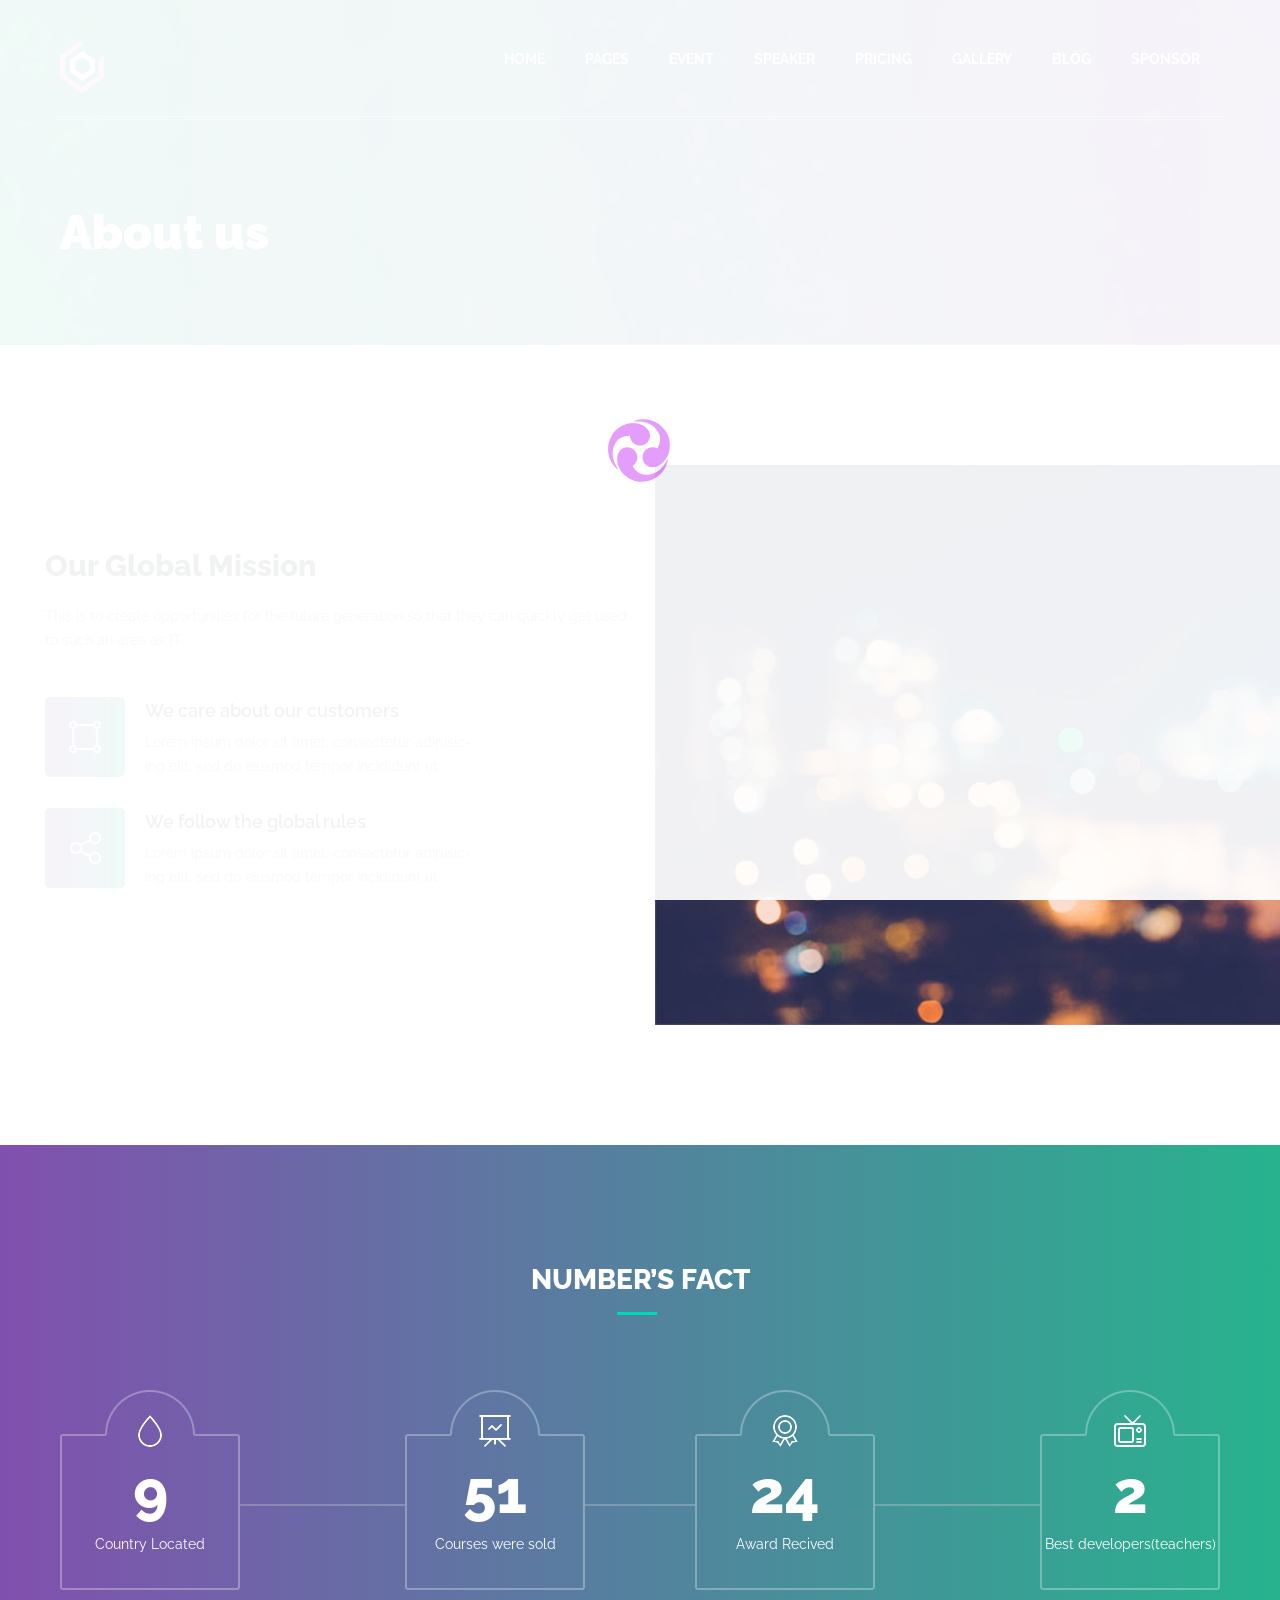
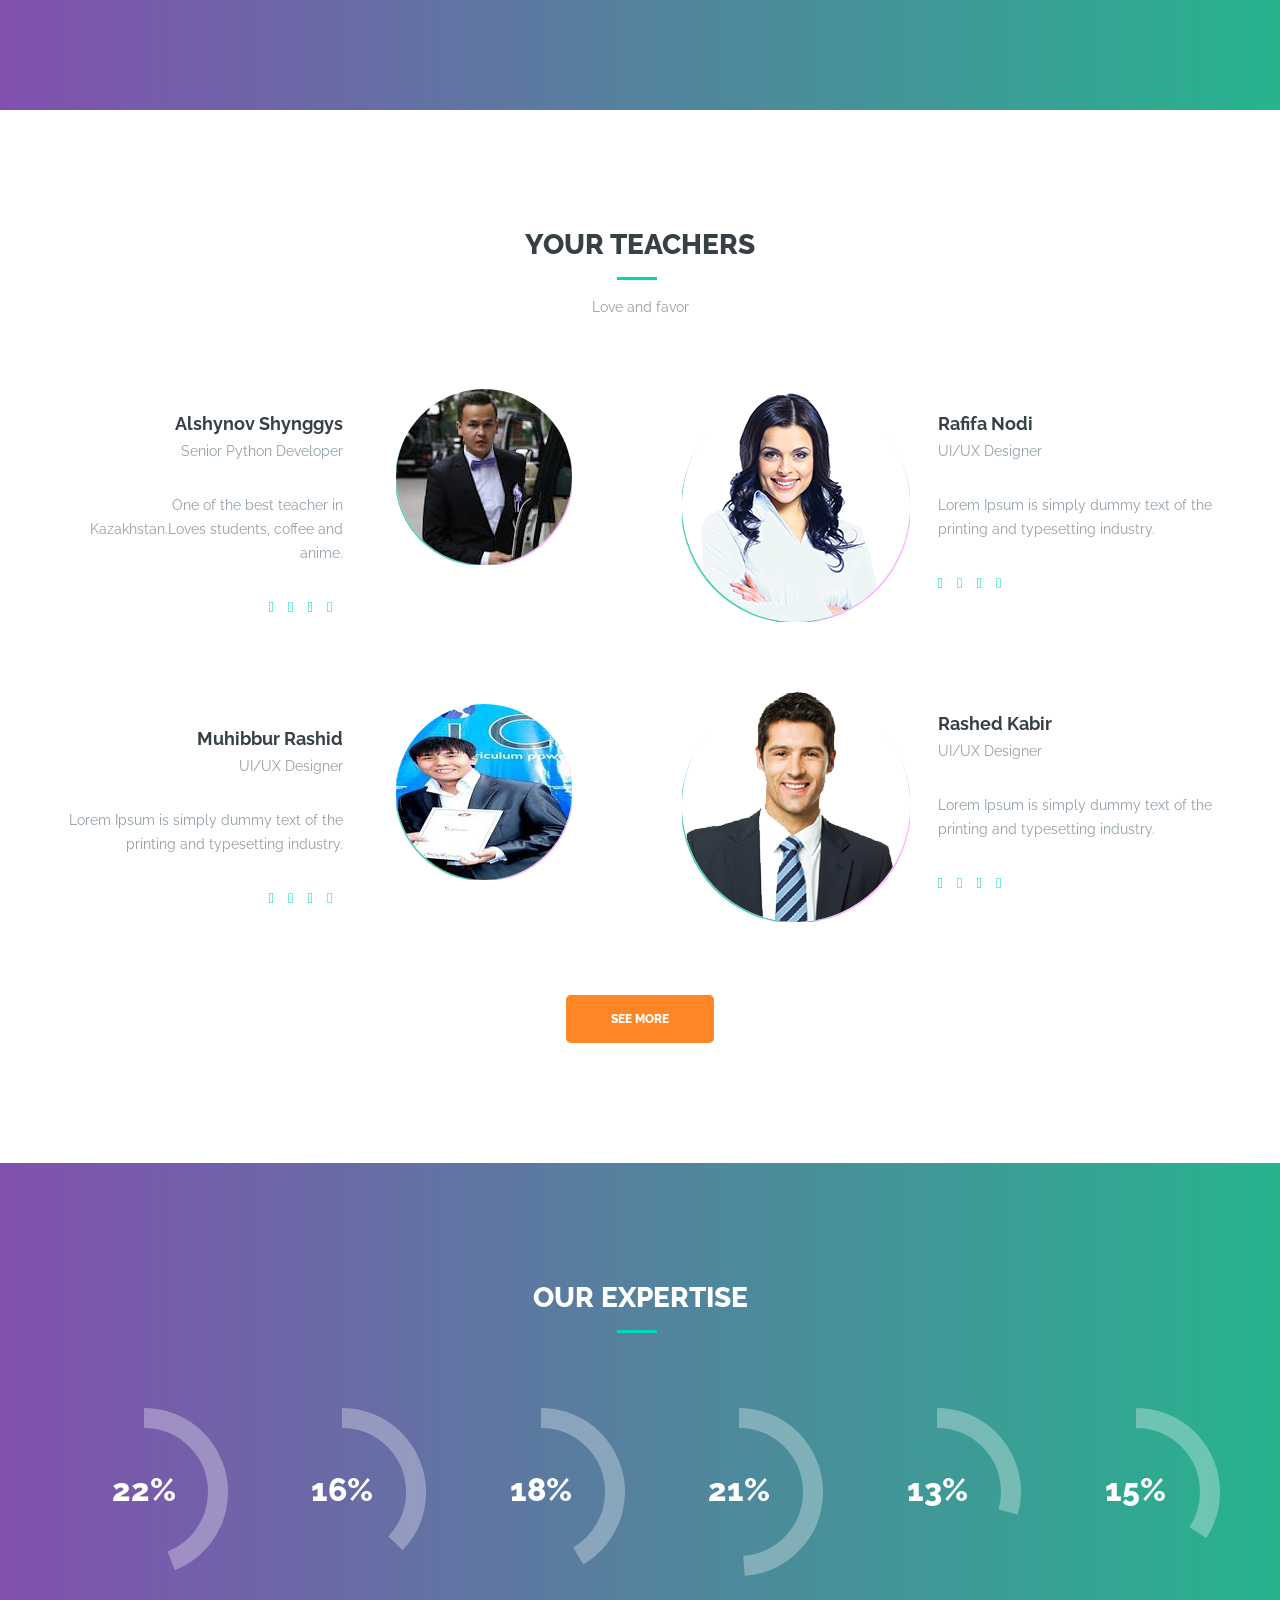
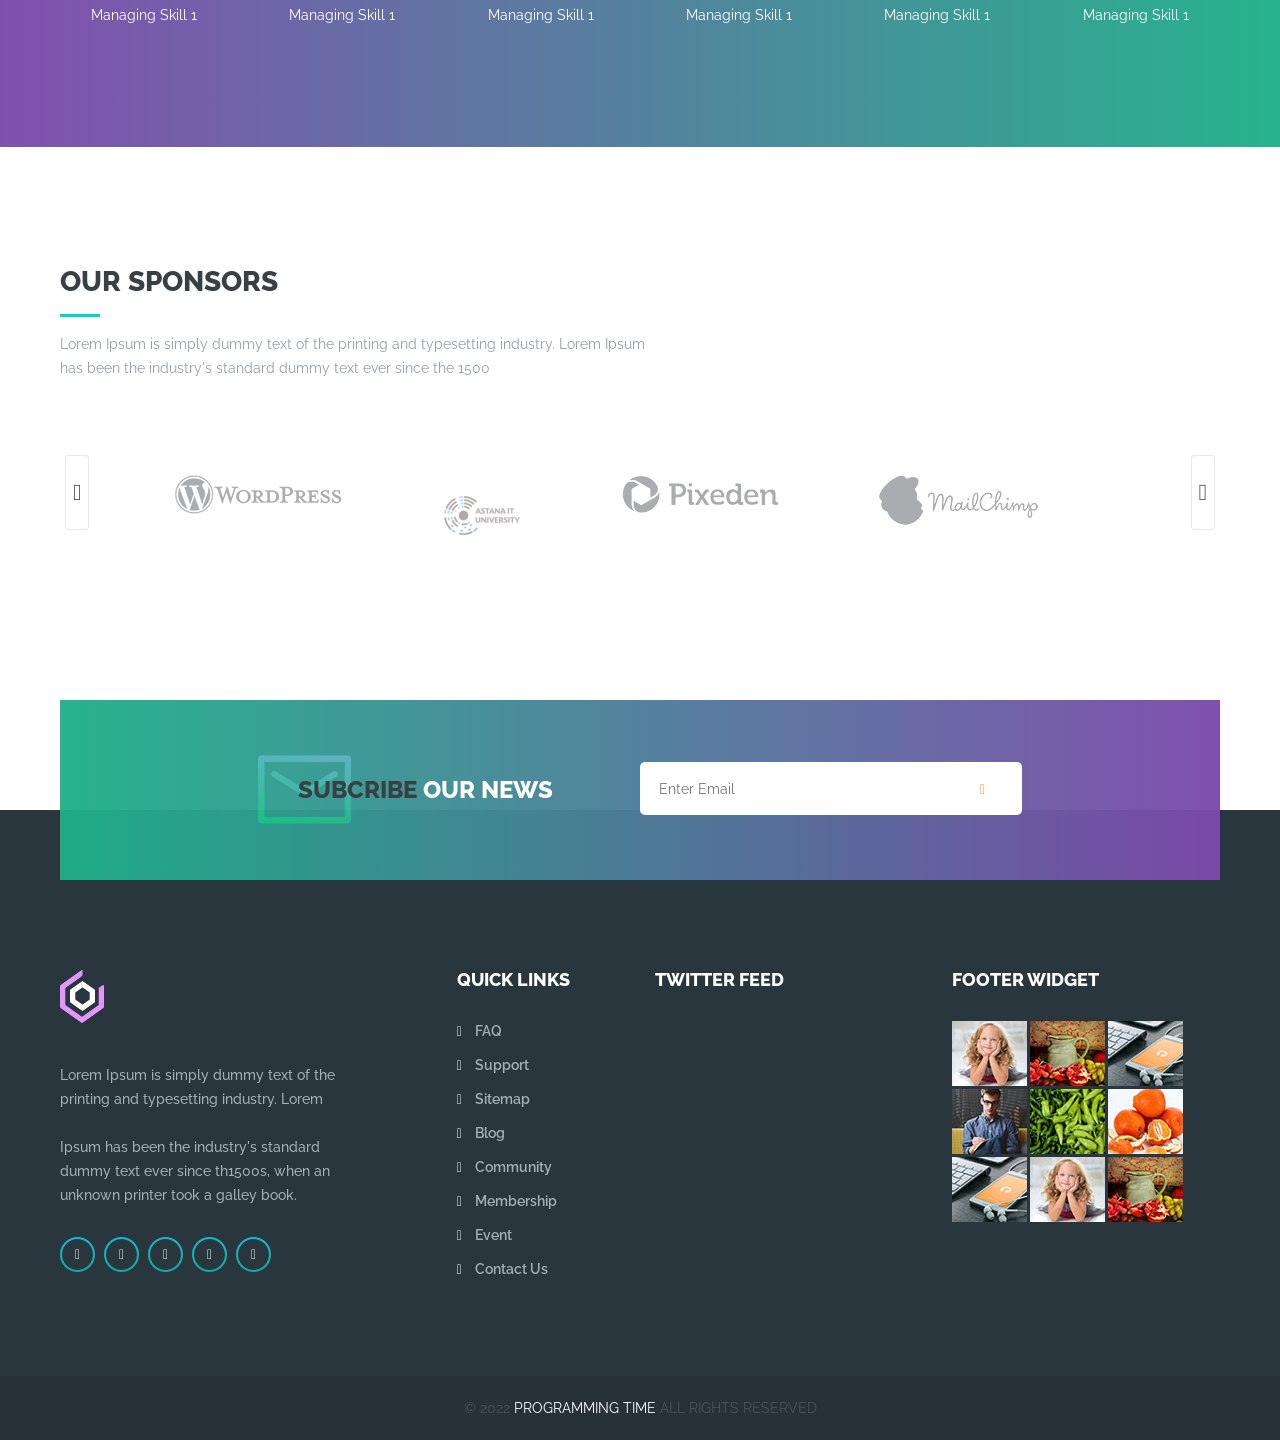
==== Final/event_time/about-us.html @ df5fb94e "First try" ====
<!DOCTYPE html>
<html lang="en">
<head>
	<meta charset="UTF-8">
	<title>Eduprog.kz</title>
	
	<!-- Responsive Meta Tag -->
	<meta name="viewport" content="width=device-width, initial-scale=1">

	<!-- main stylesheet -->
	<link rel="stylesheet" href="css/style.css">
	<!-- responsive stylesheet -->
	<link rel="stylesheet" href="css/responsive.css">

</head>
<body>
	
	<!-- .preloader -->
	<div class="preloader"></div>
	<!-- /.preloader -->

	<!-- #header -->
	<header id="header">
		<div class="container">
			<div class="row">
				<!-- .logo -->
				<div class="col-lg-3 col-md-3 col-sm-6 col-xs-6 logo">
					<a href="index.html"><img src="img/resources/logo.png" alt="Logo Image"></a>
				</div>
				<!-- /.logo -->

				<!-- .mainmenu-container -->
				<nav class="col-lg-9 col-md-9 col-sm-6 col-xs-6 mainmenu-container">
					<button class="nav-toggler">Navigation <i class="fa fa-bars"></i></button>		
					<ul class="mainmenu clearfix">
						<li class="nav-closer"><i class="fa fa-close"></i></li>
						<li class="dropdown">
							<a href="index.html#banner">HOME</a>
							<ul class="submenu">
							</ul>
						</li>
						<li class="deadlink current">
							<a href="#">Pages</a>
							<ul class="submenu">
								<li><a href="about-us.html">About Us</a></li>
								<li class="dropdown">
									<a href="services.html">Services</a>
									<ul class="submenu">
										<li class="deadlink"><a href="#">Third Level Menu</a></li>
									</ul>
								</li>
							</ul>
						</li>
						<li><a href="index.html#upcoming-event">EVENT</a></li>			
						<li><a href="index.html#event-speakers">SPEAKER</a></li>
						<li><a href="index.html#pricing-table">Pricing</a></li>
						<li><a href="index.html#gallery">GALLERY</a></li>
						<li class="dropdown">
							<a href="index.html#blog">BLOG</a>
							<ul class="submenu">
								<li><a href="blog.html">Blog Archive</a></li>
								<li><a href="blog-single.html">Blog Single</a></li>
							</ul>
						</li>
						<li><a href="index.html#event-sponsor">SPONSOR</a></li>
					</ul>
				</nav>
				<!-- /.mainmenu-container -->
			</div>
		</div>
	</header>
	<!-- /#header -->


	<!-- #page-title -->
	<section id="page-title" class="gradient-overlay">
		<div class="container">
			<div class="row">
				<div class="col-lg-12">
					<h1>About us</h1>
				</div>
			</div>
		</div>
	</section>
	<!-- /#page-title -->

	<!-- #about-us -->
	<section id="about-us">
		<div class="container">
			<div class="row">
				<!-- .about-text -->
				<div class="col-lg-6  col-md-6 col-sm-8 col-lg-offset-0 col-md-offset-0 col-sm-offset-2 about-text">
					<h2>Our Global Mission</h2>
					<p>This is to create opportunities for the future generation so that they can quickly get used to such an area as IT </p>
					<ul>
						<li class="clearfix">
							<div class="box gradient-overlay">
								<img src="img/about-us/icon-1.png" alt="">
							</div>
							<div class="content">
								<h3>We care about our customers</h3>
								<p>Lorem ipsum dolor sit amet, consectetur adipisic- <br>ing elit, sed do eiusmod tempor incididunt ut </p>
							</div>
						</li>
						<li class="clearfix">
							<div class="box gradient-overlay">
								<img src="img/about-us/icon-2.png" alt="">
							</div>
							<div class="content">
								<h3>We follow the global rules</h3>
								<p>Lorem ipsum dolor sit amet, consectetur adipisic- <br>ing elit, sed do eiusmod tempor incididunt ut </p>
							</div>
						</li>
					</ul>
				</div>
				<!-- /.about-text -->

				<!-- .banner -->
				<div class="col-lg-6 col-md-6 col-sm-12  banner wow slideInRight">
					<img src="img/about-us/about-banner.jpg" alt="">
				</div>
				<!-- /.banner -->
			</div>
		</div>
	</section>
	<!-- /#about-us -->

	<!-- #number-facts -->
	<section id="number-facts" class="gradient-overlay">
		<div class="container">
			<div class="row">
				<div class="col-lg-12">
					<div class="section-title text-center">
						<h1>Number’s Fact</h1>
					</div>
				</div>
			</div>
			<div class="row counter-row">
				<div class="col-lg-3 col-md-3 col-sm-3 col-xs-6 left">
					<!-- .single-counter -->
					<div class="single-counter text-center ">
						<img src="img/number-facts/icon-1.png" alt=""> <br>
						<b class="timer">26</b> <br>
						<span>Country Located</span>
					</div>
					<!-- /.single-counter -->
				</div>
				<div class="col-lg-3 col-md-3 col-sm-3 col-xs-6 center">
					<!-- .single-counter -->
					<div class="single-counter text-center ">
						<img src="img/number-facts/icon-2.png" alt=""> <br>
						<b class="timer">169</b> <br>
						<span>Courses were sold</span>
					</div>
					<!-- /.single-counter -->
				</div>
				<div class="col-lg-3 col-md-3 col-sm-3 col-xs-6 center">
					<!-- .single-counter -->
					<div class="single-counter text-center ">
						<img src="img/number-facts/icon-3.png" alt=""> <br>
						<b class="timer">79</b> <br>
						<span>Award Recived</span>
					</div>
					<!-- /.single-counter -->
				</div>
				<div class="col-lg-3 col-md-3 col-sm-3 col-xs-6 right">
					<!-- .single-counter -->
					<div class="single-counter text-center ">
						<img src="img/number-facts/icon-4.png" alt=""> <br>
						<b class="timer">4</b> <br>
						<span>Best developers(teachers)</span>
					</div>
					<!-- /.single-counter -->
				</div>
			</div>
		</div>
	</section>
	<!-- /#number-facts -->


	<!-- #event-speakers -->
	<section id="event-speakers">
		<div class="container">
			<div class="row">
				<div class="col-lg-12">
					<div class="section-title text-center">
						<h1>YOUR TEACHERS</h1>
						<p> Love and favor </p>
					</div>
				</div>
			</div>
			<div class="row">
				<div class="col-lg-6 col-md-8 col-sm-8 col-lg-offset-0 col-md-offset-1 col-sm-offset-1">
					<!-- .single-speakers -->
					<div class="single-speakers row">
						<div class="info text-right col-lg-6 col-md-7 col-sm-7">
							<h3>Alshynov Shynggys</h3>
							<span class="position">Senior Python Developer</span>
							<p>One of the best teacher in Kazakhstan.Loves students, coffee and anime. </p>
							<ul class="social">
								<li><a href="#"><i class="fa fa-facebook"></i></a></li>
								<li><a href="#"><i class="fa fa-twitter"></i></a></li>
								<li><a href="#"><i class="fa fa-pinterest"></i></a></li>
								<li><a href="#"><i class="fa fa-linkedin"></i></a></li>
							</ul>
						</div>
						<div class="img-holder text-center col-lg-6 col-md-5 col-sm-5">
							<div class="img-container"><img src="img/speakers/1.png" alt=""></div>
						</div>
					</div>
					<!-- /.single-speakers -->

					<!-- .single-speakers -->
					<div class="single-speakers row">
						<div class="info text-right col-lg-6 col-md-7 col-sm-7">
							<h3>Muhibbur Rashid</h3>
							<span class="position">UI/UX Designer</span>
							<p>Lorem Ipsum is simply dummy text of the printing and typesetting industry.</p>
							<ul class="social">
								<li><a href="#"><i class="fa fa-facebook"></i></a></li>
								<li><a href="#"><i class="fa fa-twitter"></i></a></li>
								<li><a href="#"><i class="fa fa-pinterest"></i></a></li>
								<li><a href="#"><i class="fa fa-linkedin"></i></a></li>
							</ul>
						</div>
						<div class="img-holder text-center col-lg-6 col-md-5 col-sm-5">
							<div class="img-container"><img src="img/speakers/2.png" alt=""></div>
						</div>
					</div>
				</div>
				<div class="col-lg-6 col-md-8 col-sm-10 col-lg-offset-0 col-md-offset-1 col-sm-offset-1">
					<!-- .single-speakers -->
					<div class="single-speakers row">
						<div class="img-holder text-center col-lg-6 col-md-5 col-sm-5">
							<div class="img-container" data-wow-delay=".6s"><img src="img/speakers/3.png" alt=""></div>
						</div>
						<div class="info text-left col-lg-6 col-md-7 col-sm-7">
							<h3>Rafifa Nodi</h3>
							<span class="position">UI/UX Designer</span>
							<p>Lorem Ipsum is simply dummy text of the printing and typesetting industry.</p>
							<ul class="social">
								<li><a href="#"><i class="fa fa-facebook"></i></a></li>
								<li><a href="#"><i class="fa fa-twitter"></i></a></li>
								<li><a href="#"><i class="fa fa-pinterest"></i></a></li>
								<li><a href="#"><i class="fa fa-linkedin"></i></a></li>
							</ul>
						</div>
					</div>
					<!-- /.single-speakers -->

					<!-- .single-speakers -->
					<div class="single-speakers row">
						<div class="img-holder text-center col-lg-6 col-md-5 col-sm-5">
							<div class="img-container"><img src="img/speakers/4.png" alt=""></div>
						</div>
						<div class="info text-left col-lg-6 col-md-7 col-sm-7">
							<h3>Rashed Kabir</h3>
							<span class="position">UI/UX Designer</span>
							<p>Lorem Ipsum is simply dummy text of the printing and typesetting industry.</p>
							<ul class="social">
								<li><a href="#"><i class="fa fa-facebook"></i></a></li>
								<li><a href="#"><i class="fa fa-twitter"></i></a></li>
								<li><a href="#"><i class="fa fa-pinterest"></i></a></li>
								<li><a href="#"><i class="fa fa-linkedin"></i></a></li>
							</ul>
						</div>
					</div>
					<!-- /.single-speakers -->
				</div>
			</div>
			<div class="row text-center">
				<a href="#" class="show-more hvr-bounce-to-right">SEE MORE</a>
			</div>
		</div>
	</section>
	<!-- /#event-speakers -->

	<!-- #our-expertize -->
	<section id="our-expertize" class="gradient-overlay">
		<div class="container">
			<div class="row">
				<div class="col-lg-12">
					<div class="section-title text-center">
						<h1>Our Expertise</h1>
					</div>
				</div>
			</div>
			<div class="row expertize-row">
				<!-- .single-expertize -->
				<div class="single-expertize">
					<div class="icon" data-fg-color="rgba(255,255,255,.3)" data-value=".9">
						<b><span>.9</span>%</b>
					</div>
					<span>managing skill 1</span>
				</div>
				<!-- /.single-expertize -->

				<!-- .single-expertize -->
				<div class="single-expertize">
					<div class="icon" data-fg-color="rgba(255,255,255,.3)" data-value=".76">
						<b><span>.76</span>%</b>
					</div>
					<span>managing skill 1</span>
				</div>
				<!-- /.single-expertize -->

				<!-- .single-expertize -->
				<div class="single-expertize">
					<div class="icon" data-fg-color="rgba(255,255,255,.3)" data-value=".85">
						<b><span>.85</span>%</b>
					</div>
					<span>managing skill 1</span>
				</div>
				<!-- /.single-expertize -->

				<!-- .single-expertize -->
				<div class="single-expertize">
					<div class="icon" data-fg-color="rgba(255,255,255,.3)" data-value="1">
						<b><span>1</span>%</b>
					</div>
					<span>managing skill 1</span>
				</div>
				<!-- /.single-expertize -->

				<!-- .single-expertize -->
				<div class="single-expertize">
					<div class="icon" data-fg-color="rgba(255,255,255,.3)" data-value=".60">
						<b><span>.60</span>%</b>
					</div>
					<span>managing skill 1</span>
				</div>
				<!-- /.single-expertize -->

				<!-- .single-expertize -->
				<div class="single-expertize">
					<div class="icon" data-fg-color="rgba(255,255,255,.3)" data-value=".70">
						<b><span>.70</span>%</b>
					</div>
					<span>managing skill 1</span>
				</div>
				<!-- /.single-expertize -->
			</div>
		</div>
	</section>
	<!-- /#our-expertize -->

	<!-- #event-sponsor -->
	<section id="event-sponsor">
		<div class="container">
			<div class="row">
				<div class="col-lg-12">
					<div class="section-title">
						<h1>OUR SPONSORS</h1>
						<p>Lorem Ipsum is simply dummy text of the printing and typesetting industry. Lorem Ipsum <br> has been the industry's standard dummy text ever since the 1500</p>
					</div>
				</div>
			</div>
			<div class="row sponsor-logo-row">
				<div class="col-lg-12">
					<ul class="sponsor-logo">
						<li>
							<div class="item"><img src="img/sponsor-logo/1.png" alt=""></div>
						</li>
						<li>
							<div class="item"><img src="img/sponsor-logo/2.png" alt=""></div>
						</li>
						<li>
							<div class="item"><img src="img/sponsor-logo/3.png" alt=""></div>
						</li>
						<li>
							<div class="item"><img src="img/sponsor-logo/4.png" alt=""></div>
						</li>
					</ul>
				</div>
			</div>
		</div>
	</section>
	<!-- /#event-sponsor -->


	<!-- #subscribe-newsletter -->
	<section id="subscribe-newsletter">
		<div class="container">
			<div class="gradient-overlay">
				<div class="row">
					<div class="col-lg-8 col-md-8 col-sm-10 col-lg-offset-2 col-md-offset-2 col-sm-offset-1">
						<div class="text-box col-lg-6 col-md-6 col-sm-6">
							<span>Subcribe </span>Our News
						</div>
						<div class="input-box col-lg-6 col-md-6 col-sm-6">
							<form action="#">
								<input type="text" placeholder="Enter Email">
								<button type="submit"><i class="fa fa-paper-plane"></i></button>
							</form>
						</div>
					</div>
				</div>
			</div>
		</div>
	</section>
	<!-- /#subscribe-newsletter -->

	<!-- footer -->
	<footer>
		<div class="container">
			<div class="row">
				<!-- .footer-widget -->
				<div class="col-lg-4 col-md-4 col-sm-6 footer-widget about-widget" >
					<img src="img/resources/logo.png" alt="Footer Logo">
					<p>Lorem Ipsum is simply dummy text of the <br> printing and typesetting industry. Lorem <br> <br> Ipsum has been the industry's standard <br> dummy text ever since th1500s, when an <br> unknown printer took a galley book.</p>
					<div class="social-icons">
						<a href="#"><i class="fa fa-facebook"></i></a>
						<a href="#"><i class="fa fa-twitter"></i></a>
						<a href="#"><i class="fa fa-google-plus"></i></a>
						<a href="#"><i class="fa fa-linkedin"></i></a>
						<a href="https://ru.pinterest.com/ars01xx/"><i class="fa fa-pinterest"></i></a>
					</div>
				</div>
				<!-- /.footer-widget -->

				<!-- .footer-widget -->
				<div class="col-lg-2 col-md-2 col-sm-6 footer-widget menu-widget">
					<h3>QUICK LINKS</h3>
					<ul>
						<li><a href="#"><i class="fa fa-angle-right"></i> FAQ</a></li>
						<li><a href="#"><i class="fa fa-angle-right"></i> Support</a></li>
						<li><a href="#"><i class="fa fa-angle-right"></i> Sitemap</a></li>
						<li><a href="#"><i class="fa fa-angle-right"></i> Blog</a></li>
						<li><a href="#"><i class="fa fa-angle-right"></i> Community</a></li>
						<li><a href="#"><i class="fa fa-angle-right"></i> Membership</a></li>
						<li><a href="#"><i class="fa fa-angle-right"></i> Event</a></li>
						<li><a href="#"><i class="fa fa-angle-right"></i> Contact Us</a></li>
					</ul>
				</div>
				<!-- /.footer-widget -->

				<!-- .footer-widget -->
				<div class="col-lg-3 col-md-3 col-sm-6 footer-widget twitter-feed " >
					<h3>Twitter Feed</h3>
					<div class="twitter"></div>
				</div>
				<!-- /.footer-widget -->

				<!-- .footer-widget -->
				<div class="col-lg-3 col-md-3 col-sm-6 footer-widget" >
					<h3>Footer Widget</h3>
					<ul class="photo-gallery">
						<li><a class="fancybox" href="img/footer-widget/photo-gallery/main/1.jpg"><img src="img/footer-widget/photo-gallery/1.jpg" alt=""></a></li>
						<li><a class="fancybox" href="img/footer-widget/photo-gallery/main/2.jpg"><img src="img/footer-widget/photo-gallery/2.jpg" alt=""></a></li>
						<li><a class="fancybox" href="img/footer-widget/photo-gallery/main/3.jpg"><img src="img/footer-widget/photo-gallery/3.jpg" alt=""></a></li>
						<li><a class="fancybox" href="img/footer-widget/photo-gallery/main/4.jpg"><img src="img/footer-widget/photo-gallery/4.jpg" alt=""></a></li>
						<li><a class="fancybox" href="img/footer-widget/photo-gallery/main/5.jpg"><img src="img/footer-widget/photo-gallery/5.jpg" alt=""></a></li>
						<li><a class="fancybox" href="img/footer-widget/photo-gallery/main/6.jpg"><img src="img/footer-widget/photo-gallery/6.jpg" alt=""></a></li>
						<li><a class="fancybox" href="img/footer-widget/photo-gallery/main/3.jpg"><img src="img/footer-widget/photo-gallery/3.jpg" alt=""></a></li>
						<li><a class="fancybox" href="img/footer-widget/photo-gallery/main/1.jpg"><img src="img/footer-widget/photo-gallery/1.jpg" alt=""></a></li>
						<li><a class="fancybox" href="img/footer-widget/photo-gallery/main/2.jpg"><img src="img/footer-widget/photo-gallery/2.jpg" alt=""></a></li>
					</ul>
				</div>
				<!-- /.footer-widget -->
			</div>
		</div>
	</footer>
	<!-- /footer -->
	
	<!-- #bottom-bar -->
	<section id="bottom-bar">
		<div class="container">
			<div class="row">
				<div class="col-lg-12 text-center">
					<p>&copy; 2022 <a href="index.html">Programming time</a> ALL RIGHTS RESERVED</p>
				</div>
			</div>
		</div>
	</section>
	<!-- /#bottom-bar -->

	
	
	<script src="js/jquery.min.js"></script>
	<script src="js/countdown.min.js"></script>
	<script src="js/jquery.easing.min.js"></script>
	<script src="js/jquery.fancybox.pack.js"></script>
	<script src="js/jquery.mixitup.min.js"></script>
	<script src="js/jquery.bxslider.min.js"></script>
	<script src="js/owl.carousel.min.js"></script>
	<script src="js/jquery.appear.js"></script>
	<script src="js/jquery.countTo.js"></script>
	<script src="js/circle-progress.js"></script>
	<script src="js/wow.js"></script>
	<script src="js/custom.js"></script>

</body>
</html>
---- Final/event_time/css/style.css ----
/*********************************************
*************** Table of content *************
**********************************************
1. Imported styles 
2. Global styles 
3. Gradient styles 
4. Section Title styles 
5. Header styles 
6. Banner styles 
7. Information Bar styles 
8. Upcoming Event styles 
9. Register Now styles 
10. Contact Section styles 
11. Event Speakers styles 
12. App Section styles 
13. Pricing Table styles 
14. Testimonials styles 
15. Gallery styles 
16. Blog Section styles 
17. Post Pagination styles 
18. Event Sponsor styles 
19. Subscribe Section styles 
20. Footer styles 
21. Bottom Bar styles 
22. Event Speakers style Two styles 
23. Gallery Style Two styles 
24. Page Title styles 
25. About Us Section styles 
26. Number Facts styles 
27. Managing Skills styles 
28. Service Text styles 
29. Feature List styles 
30. Why Choose Us styles 
31. Single Blog Post styles 
32. Preloader styles 
*********************************************
********* End of Table of content ***********
*********************************************/


/** ====== Imported styles ====== **/

@import url('http://fonts.googleapis.com/css?family=Raleway:100,200,300,400,500,600,700,800,900');
@import url('bootstrap.min.css');
@import url('font-awesome.min.css');
@import url('animate.css');
@import url('hover.css');
@import url('jquery.fancybox.css');
@import url('jquery.bxslider.css');
@import url('owl.carousel.css');
@import url('owl.theme.default.min.css');
@import url('settings.css');

/** ====== Global styles ====== **/


body {
  font-family: 'Raleway', sans-serif;
  font-size: 14px;
  line-height: 24px;
}
ul,
li {
  margin: 0;
  padding: 0;
  list-style: none;
}
img {
  max-width: 100%;
}
h1,
h2,
h3,
h4,
h5,
h6 {
  margin: 0;
  padding: 0;
  margin-bottom: 15px;
}
a,
a:hover,
a:active,
a:focus {
  text-decoration: none;
  outline: none;
}
.container {
  padding: 0 5px;
}

/** ====== Gradient styles ====== **/

.gradient-overlay {
  position: relative;
}
.gradient-overlay:before {
  content: '';
  position: absolute;
  top: 0;
  left: 0;
  opacity: .96;
  width: 100%;
  height: 100%;
  background: #1eb089;
  background: -moz-linear-gradient(left, #1eb089 0%, #7c49ab 100%, #7db9e8 100%);
  background: -webkit-gradient(linear, left top, right top, color-stop(0%, #1eb089), color-stop(100%, #7c49ab), color-stop(100%, #7db9e8));
  background: -webkit-linear-gradient(left, #1eb089 0%, #7c49ab 100%, #7db9e8 100%);
  background: -o-linear-gradient(left, #1eb089 0%, #7c49ab 100%, #7db9e8 100%);
  background: -ms-linear-gradient(left, #1eb089 0%, #7c49ab 100%, #7db9e8 100%);
  background: linear-gradient(to right, #1eb089 0%, #7c49ab 100%, #7db9e8 100%);
  filter: progid:DXImageTransform.Microsoft.gradient(startColorstr='#1eb089', endColorstr='#7db9e8', GradientType=1);

}

/** ====== Section Title styles ====== **/


.section-title h1 {
  color: #374045;
  margin: 0;
  margin-bottom: 15px;
  font-size: 28px;
  font-weight: 800;
  line-height: 30px;
  padding-bottom: 20px;
  text-transform: uppercase;
  position: relative;
}
.section-title h1:before {
  content: ' ';
  position: absolute;
  left: 0;
  bottom: 0;
  width: 40px;
  height: 3px;
  background: #00D8B7;
}
.section-title p {
  color: #929FA8;
}
.section-title.text-center h1:before {
  left: 48%;
}

/** ====== Header styles ====== **/

header {
  position: fixed;
  top: 0;
  left: 0;
  z-index: 9999;
  width: 100%;
}
header .logo {
  padding-top: 40px;
  transition: all 0.3s ease-out;
}
header.header-fixed {
  position: fixed;
  top: 0;
  width: 100%;
  z-index: 99999;
  box-shadow: 0 3px 5px rgba(81, 183, 227, 0.2);
  -webkit-transition: all 0.3s ease-out;
  transition: all 0.3s ease-out;
}
header.header-fixed .mainmenu-container > ul > li {
  transition: all 0.3s ease-out;
  line-height: 94px;
}
header.header-fixed .logo {
  padding-top: 20px;
}
header .container {
  border-bottom: 1px solid #7CB0B0;
  position: relative;
  -webkit-transition: all 0.3s ease-out;
  transition: all 0.3s ease-out;
}
header .container:after {
  content: '';
  width: 100%;
  height: 1px;
  background: #7CB0B0;
  position: absolute;
  bottom: 2px;
  left: 0;
}
header .mainmenu-container .nav-toggler {
  display: none;
}
header .mainmenu-container li.nav-closer {
  display: none;
}
header .mainmenu-container > ul {
  display: inline-block;
  float: right;
}
header .mainmenu-container > ul > li {
  float: left;
  position: relative;
  line-height: 119px;
  padding: 0 20px;
  transition: all 0.3s ease-out;
}
header .mainmenu-container > ul > li.current > a {
  color: #FF8625;
}
header .mainmenu-container > ul > li > a {
  display: inline-block;
  color: #fff;
  text-transform: uppercase;
  font-weight: bold;
  transition: all 0.3s ease-out;
}
header .mainmenu-container > ul > li > a:hover {
  color: #FF8625;
}
header .mainmenu-container > ul > li:hover > ul {
  top: 100%;
  visibility: visible;
  opacity: 1;
}
header .mainmenu-container > ul > li > ul {
  position: absolute;
  top: 200%;
  left: 0;
  width: 190px;
  border-top: 2px solid #FF8625;
  background: #fff;
  z-index: 9999;
  visibility: hidden;
  opacity: 0;
  box-shadow: 3px 3px 10px 0px rgba(0, 0, 0, 0.1);
  transition: all 0.5s cubic-bezier(0.84, 0.35, 0.39, 0.74);
}
header .mainmenu-container > ul > li > ul > li {
  border-bottom: 1px solid #eee;
  position: relative;
  overflow: hidden;
  line-height: 36px;
}
header .mainmenu-container > ul > li > ul > li.dropdown:after {
  content: '\f0da';
  font-family: 'FontAwesome';
  color: #FF8625;
  position: absolute;
  right: 10px;
  top: 0px;
}
header .mainmenu-container > ul > li > ul > li:before {
  content: '\f105';
  font-family: 'FontAwesome';
  color: #FF8625;
  position: absolute;
  left: 10px;
  top: 0px;
}
header .mainmenu-container > ul > li > ul > li > a {
  color: #374045;
  display: block;
  text-align: left;
  padding: 0px 25px;
  font-weight: 600;
  font-size: 13px;
  text-transform: uppercase;
  transition: all .3s ease;
}
header .mainmenu-container > ul > li > ul > li > a:hover {
  color: #FF8625;
}
header .mainmenu-container > ul > li > ul > li:hover {
  overflow: visible;
}
header .mainmenu-container > ul > li > ul > li:hover > ul {
  visibility: visible;
  opacity: 1;
  left: 100%;
}
header .mainmenu-container > ul > li > ul > li > ul {
  position: absolute;
  top: -2px;
  left: 200%;
  width: 190px;
  border-top: 2px solid #FF8625;
  background: #fff;
  z-index: 9999;
  visibility: hidden;
  opacity: 0;
  box-shadow: 3px 3px 10px 0px rgba(0, 0, 0, 0.1);
  transition: all 0.5s cubic-bezier(0.84, 0.35, 0.39, 0.74);
}
header .mainmenu-container > ul > li > ul > li > ul > li {
  border-bottom: 1px solid #eee;
  position: relative;
  line-height: 36px;
}
header .mainmenu-container > ul > li > ul > li > ul > li:before {
  content: '\f105';
  font-family: 'FontAwesome';
  color: #FF8625;
  position: absolute;
  left: 10px;
  top: 0px;
}
header .mainmenu-container > ul > li > ul > li > ul > li > a {
  color: #374045;
  display: block;
  text-align: left;
  padding: 0px 25px;
  font-weight: 600;
  font-size: 13px;
  text-transform: uppercase;
  transition: all .3s ease;
}
header .mainmenu-container > ul > li > ul > li > ul > li > a:hover {
  color: #FF8625;
}
header .mainmenu-container > ul > li > ul.right-align {
  left: auto;
  right: 0;
}
header .mainmenu-container li.dropdown > a .fa {
  display: none;

}

/** ====== Banner styles ====== **/


#banner {
  background: url(../img/background/banner-bg.jpg) no-repeat center center fixed;
  background-size: cover;
}
#banner .banner-container {
  width: 100%;
  position: relative;
  padding: 0;
}
#banner .banner-container .banner {
  width: 100%;
  position: relative;
}
#banner .caption {
  width: 100%;
  z-index: 9999;
}
#banner .tp-bullets {
  display: none;
}
#banner .slotholder {
  position: relative;
}
#banner .slotholder:before {
  content: '';
  position: absolute;
  top: 0;
  left: 0;
  opacity: .96;
  width: 100%;
  height: 100%;
  background: #1eb089;
  z-index: 99;
  background: -moz-linear-gradient(left, #1eb089 0%, #7c49ab 100%, #7db9e8 100%);
  background: -webkit-gradient(linear, left top, right top, color-stop(0%, #1eb089), color-stop(100%, #7c49ab), color-stop(100%, #7db9e8));
  background: -webkit-linear-gradient(left, #1eb089 0%, #7c49ab 100%, #7db9e8 100%);
  background: -o-linear-gradient(left, #1eb089 0%, #7c49ab 100%, #7db9e8 100%);
  background: -ms-linear-gradient(left, #1eb089 0%, #7c49ab 100%, #7db9e8 100%);
  background: linear-gradient(to right, #1eb089 0%, #7c49ab 100%, #7db9e8 100%);
  filter: progid:DXImageTransform.Microsoft.gradient(startColorstr='#1eb089', endColorstr='#7db9e8', GradientType=1);
}
#banner .date {
  background: url(../img/resources/date-bg.png) no-repeat center center;
  background-size: 100% 100%;
  display: inline-block;
  text-align: center;
  font-size: 19px;
  font-weight: bold;
  line-height: 40px;
  color: #fff;
  padding: 0 30px;
  margin-bottom: 25px;
}
#banner h1 {
  font-weight: 900;
  font-size: 48px;
  color: #fff;
  text-transform: uppercase;
  line-height: 55px;
  margin-bottom: 35px;
}
#banner ul.count-down {
  margin-bottom: 50px;
}
#banner ul.count-down li {
  display: inline;
}
#banner ul.count-down li span {
  display: inline-block;
  color: #fff;
  font-weight: 800;
  margin-right: 15px;
}
#banner ul.count-down li span i {
  display: block;
  background: url(../img/resources/counter-number-bg.png) no-repeat center center;
  background-size: 100% 100%;
  width: 75px;
  height: 90px;
  margin-bottom: 15px;
  font-size: 24px;
  line-height: 90px;
}
#banner ul.banner-buttons li {
  display: inline;
}
#banner ul.banner-buttons li a {
  display: inline-block;
  border: 2px solid transparent;
  line-height: 44px;
  margin-right: 15px;
  border-radius: 5px;
  font-size: 12px;
  font-weight: 800;
  color: #fff;
  padding: 0 43px;
  text-transform: uppercase;
  transition: all .3s ease;
}
#banner ul.banner-buttons li a.bordered {
  border-color: #fff;
}
#banner ul.banner-buttons li a.bordered:before {
  background: #fff;
  border-radius: 5px;
}
#banner ul.banner-buttons li a.bordered:hover {
  border-color: #FF8625;
  color: #FF8625;
}
#banner ul.banner-buttons li a.colored {
  background: #FF8625;
}
#banner ul.banner-buttons li a.colored:before {
  background: #fff;
  border-radius: 5px;
}
#banner ul.banner-buttons li a.colored:hover {
  color: #FF8625;
}
#banner ul.banner-buttons li button {
  padding: 0 43px;
  line-height: 44px;
  border: 2px solid #FF8625;
  background: #FF8625;
  color: #fff;
  text-transform: uppercase;
  font-weight: 600;
  border-radius: 5px;
  margin-right: 20px;
}
#banner ul.banner-buttons li button:hover {
  color: #FF8625;
}
#banner ul.banner-buttons li button:before {
  background: #fff;
  border-radius: 5px;
}
#banner .input-box ul {
  margin-bottom: 40px;
}
#banner .input-box ul li {
  display: inline;
}
#banner .input-box ul li span {
  display: inline-block;
}
#banner .input-box ul li span input {
  text-align: center;
  height: 45px;
  line-height: 45px;
  width: 240px;
  border: 2px solid #ccc;
  border-radius: 5px;
  margin-right: 20px;
  padding: 0 20px;
  outline: none;
}
#banner p {
  color: #fff;
  font-size: 16px;
  line-height: 27px;

}

/** ====== Information Bar styles ====== **/


#information-bar {
  background: #F6F9F9;
}
#information-bar .container {
  padding: 45px 0;
  background: #fff;
  margin-top: -80px;
  position: relative;
  z-index: 999;
}
#information-bar .col-lg-3 {
  border-right: 2px solid #F2F2F2;
}
#information-bar .col-lg-3:last-child {
  border: none;
}
#information-bar .col-lg-3 ul {
  text-align: center;
}
#information-bar .col-lg-3 ul li {
  display: inline;
}
#information-bar .col-lg-3 ul li span {
  display: inline-block;
  text-align: left;
  vertical-align: middle;
}
#information-bar .col-lg-3 ul li span b {
  font-size: 20px;
  color: #374045;
  font-weight: bold;
  margin-bottom: 5px;
  display: block;
}
#information-bar .col-lg-3 ul li span.img-holder {
  text-align: center;
  padding: 0 12px;
}
#information-bar .col-lg-3 ul li span.img-holder img {
  display: block;

}

/** ====== Upcoming Event styles ====== **/


#upcoming-event {
  background: #F6F9F9;
  padding: 80px 0;
}
#upcoming-event form {
  background: none;
  border: 1px solid #E1E1E1;
  height: 45px;
  padding-right: 20px;
  margin-top: 70px;
  transition: all .3s ease;
}
#upcoming-event form input {
  border: none;
  background: none;
  outline: none;
  color: #929FA8;
  height: 45px;
  line-height: 40px;
  padding-left: 20px;
}
#upcoming-event form input:focus + button {
  color: #FF8625;
}
#upcoming-event form:hover {
  border-color: #00D8B7;
}
#upcoming-event form:hover button {
  color: #FF8625;
}
#upcoming-event form button {
  background: none;
  border: none;
  outline: none;
  color: #CDCDCD;
  transition: all .3s ease;
}
#upcoming-event .mix {
  display: none;
}
#upcoming-event .tab-title-wrap {
  margin: 30px 0;
}
#upcoming-event .tab-title-wrap ul li {
  float: left;
}
#upcoming-event .tab-title-wrap ul li.active span {
  background: #00D8B7;
  color: #fff;
}
#upcoming-event .tab-title-wrap ul li span {
  display: inline-block;
  color: #374045;
  font-weight: bold;
  text-align: center;
  font-size: 14px;
  padding: 15px 34.9px;
  text-transform: uppercase;
  border-left: 1px solid #E6EDEE;
  background-color: #fff;
  cursor: pointer;
  transition: all .3s ease;
}
#upcoming-event .tab-title-wrap ul li span:hover {
  background: #00D8B7;
  color: #fff;
}
#upcoming-event .tab-content-wrap {
  margin: 0px -10px;
}
#upcoming-event .tab-content-wrap .col-lg-3 {
  padding: 0 10px;
  margin-bottom: 25px;
}
#upcoming-event .tab-content-wrap .col-lg-3:hover .img-holder img {
  transform: scale(1.2);
}
#upcoming-event .tab-content-wrap .col-lg-3:hover .img-holder:before {
  bottom: 0;
}
#upcoming-event .tab-content-wrap .col-lg-3:hover .img-holder:after {
  bottom: 0;
}
#upcoming-event .tab-content-wrap .col-lg-3:hover .content-wrap {
  box-shadow: 0 0 0 1px #00D8B7;
}
#upcoming-event .tab-content-wrap .col-lg-3 .img-holder {
  overflow: hidden;
  position: relative;
}
#upcoming-event .tab-content-wrap .col-lg-3 .img-holder img {
  transition: all .3s ease;
}
#upcoming-event .tab-content-wrap .col-lg-3 .img-holder:before {
  content: '';
  position: absolute;
  bottom: 100%;
  left: 0;
  opacity: .85;
  width: 100%;
  height: 100%;
  z-index: 1;
  transition: all .3s ease;
  background: #1eb089;
  background: -moz-linear-gradient(left, #1eb089 0%, #7c49ab 100%, #7db9e8 100%);
  background: -webkit-gradient(linear, left top, right top, color-stop(0%, #1eb089), color-stop(100%, #7c49ab), color-stop(100%, #7db9e8));
  background: -webkit-linear-gradient(left, #1eb089 0%, #7c49ab 100%, #7db9e8 100%);
  background: -o-linear-gradient(left, #1eb089 0%, #7c49ab 100%, #7db9e8 100%);
  background: -ms-linear-gradient(left, #1eb089 0%, #7c49ab 100%, #7db9e8 100%);
  background: linear-gradient(to right, #1eb089 0%, #7c49ab 100%, #7db9e8 100%);
  filter: progid:DXImageTransform.Microsoft.gradient(startColorstr='#1eb089', endColorstr='#7db9e8', GradientType=1);
}
#upcoming-event .tab-content-wrap .col-lg-3 .img-holder:after {
  content: ' ';
  position: absolute;
  bottom: 100%;
  left: 0;
  width: 100%;
  height: 100%;
  z-index: 2;
  background: transparent url(../img/gallery/overlay-bg.png) center center no-repeat;
  transition: all .3s ease .1s;
}
#upcoming-event .tab-content-wrap .col-lg-3 .content-wrap {
  background: #fff;
  padding: 0 30px 30px;
}
#upcoming-event .tab-content-wrap .col-lg-3 .content-wrap .author-img {
  margin-top: -20px;
  position: relative;
  z-index: 99999;
  border-radius: 50%;
}
#upcoming-event .tab-content-wrap .col-lg-3 .content-wrap .meta {
  margin-bottom: 25px;
  margin-top: 15px;
}
#upcoming-event .tab-content-wrap .col-lg-3 .content-wrap .meta ul {
  text-align: left;
}
#upcoming-event .tab-content-wrap .col-lg-3 .content-wrap .meta ul li {
  display: inline;
}
#upcoming-event .tab-content-wrap .col-lg-3 .content-wrap .meta ul li span {
  display: inline-block;
  color: #929FA8;
  margin-right: 10px;
}
#upcoming-event .tab-content-wrap .col-lg-3 .content-wrap .meta ul li span .fa {
  color: #00D8B7;
  margin-right: 5px;
}
#upcoming-event .tab-content-wrap .col-lg-3 .content-wrap h3 {
  font-size: 18px;
  color: #374045;
  font-weight: bold;
  margin: 0;
  margin-bottom: 20px;
}
#upcoming-event .tab-content-wrap .col-lg-3 .content-wrap p {
  color: #929fa8;
}
#upcoming-event .tab-content-wrap .col-lg-3 .content-wrap a.read-more {
  font-size: 12px;
  color: #00D8B7;
  text-transform: uppercase;
  transition: all .3s ease;
}
#upcoming-event .tab-content-wrap .col-lg-3 .content-wrap a.read-more .fa {
  margin-left: 5px;
}
#upcoming-event .tab-content-wrap .col-lg-3 .content-wrap a.read-more:hover {
  color: #FF8625;

}

/** ====== Register Now styles ====== **/


#register-now {
  background: url(../img/background/register-bg.jpg) no-repeat center center fixed;
  background-size: cover;
  padding: 120px 0;
}
#register-now:before {
  transform: rotateY(-180deg);
}
#register-now .section-title h1 {
  color: #fff;
}
#register-now ul {
  background: #fff;
  padding: 40px 80px;
  margin-top: 55px;
}
#register-now ul li {
  width: 20%;
  float: left;
}
#register-now ul li .input-wrap {
  display: block;
  padding: 0 20px;
}
#register-now ul li .input-wrap:focus label,
#register-now ul li .input-wrap:hover label {
  color: #FF8625;
}
#register-now ul li .input-wrap label {
  display: block;
  font-size: 16px;
  font-weight: bold;
  color: #374045;
  transition: all .3s ease;
}
#register-now ul li .input-wrap label img {
  margin-right: 10px;
}
#register-now ul li .input-wrap input {
  height: 40px;
  line-height: 40px;
  color: #929FA8;
  outline: none;
  border: none;
  border-bottom: 1px solid #E3E3E3;
  padding: 0 5px;
  width: 100%;
  transition: all .3s ease;
}
#register-now ul li .input-wrap input:focus,
#register-now ul li .input-wrap input:hover {
  border-color: #7E54AD;
}
#register-now ul li .input-wrap button {
  display: inline-block;
  line-height: 42px;
  border-radius: 5px;
  font-size: 12px;
  font-weight: 800;
  color: #fff;
  border: 2px solid transparent;
  padding: 8px 0px;
  width: 100%;
  outline: none;
  text-transform: uppercase;
  background: #FF8625;
  vertical-align: bottom;
  transition: all .3s ease;
}
#register-now ul li .input-wrap button:hover {
  border-color: #FF8625;
  color: #FF8625;
}
#register-now ul li .input-wrap button:before {
  border-radius: 5px;
  background: #fff;

}

/** ====== Contact Section styles ====== **/


#contact {
  padding: 80px 0;
  background: url(../img/background/subscribe-section-bg.jpg) center center no-repeat fixed;
  background-size: cover;
}
#contact .section-title h1 {
  color: #fff;
}
#contact .section-title p {
  color: #fff;
}
#contact .form-section {
  margin-top: 60px;
}
#contact .form-section form ul {
  margin-left: -10px;
  margin-right: -10px;
}
#contact .form-section form ul li {
  margin-bottom: 15px;
  padding: 0 10px;
}
#contact .form-section form ul li label {
  display: none !important;
}
#contact .form-section form ul li:last-child {
  margin-bottom: 0;
}
#contact .form-section form ul li.half {
  width: 50%;
  float: left;
}
#contact .form-section form ul li.full {
  width: 100%;
}
#contact .form-section form ul li input {
  width: 100%;
  border: 1px solid #ccc;
  height: 50px;
  padding: 0 20px;
  border-radius: 5px;
  line-height: 50px;
  outline: none;
  transition: all .3s ease;
}
#contact .form-section form ul li input.error,
#contact .form-section form ul li textarea.error {
  border-color: red;
}
#contact .form-section form ul li textarea {
  width: 100%;
  border: 2px solid #ccc;
  height: 200px;
  padding: 20px 20px;
  border-radius: 5px;
  outline: none;
  transition: all .3s ease;
}
#contact .form-section form ul li input:focus,
#contact .form-section form ul li input:hover,
#contact .form-section form ul li textarea:hover,
#contact .form-section form ul li textarea:focus {
  border-color: #FF8625;
}
#contact .form-section form ul li input.error:focus,
#contact .form-section form ul li input.error:hover,
#contact .form-section form ul li textarea.error:hover,
#contact .form-section form ul li textarea.error:focus {
  border-color: red;
}
#contact .form-section form ul li button {
  background: #FF8625;
  border: 2px solid transparent;
  outline: none;
  color: #fff;
  border-radius: 5px;
  line-height: 40px;
  padding: 0 25px;
  font-weight: 700;
  text-transform: uppercase;
  display: block;
  margin-left: auto;
  margin-right: auto;
}
#contact .form-section form ul li button:active,
#contact .form-section form ul li button:focus,
#contact .form-section form ul li button:hover {
  color: #FF8625;
}
#contact .form-section form ul li button:before {
  border-radius: 5px;
  background: #fff;

}

/** ====== Event Speakers styles ====== **/


#event-speakers {
  background: #FFFFFF;
  padding: 120px 0;
}
#event-speakers .single-speakers {
  margin: 60px 0;
}
#event-speakers .single-speakers:hover .img-holder .img-container:after,
#event-speakers .single-speakers:hover .img-holder .img-container:before {
  bottom: 0;
}
#event-speakers .single-speakers .img-holder .img-container {
  overflow: hidden;
  position: relative;
  display: inline-block;
}
#event-speakers .single-speakers .img-holder .img-container:before {
  content: '';
  position: absolute;
  top: 0;
  left: 0;
  right: 0;
  bottom: 100%;
  opacity: .55;
  transition: all .3s ease;
  border-radius: 50%;
  background: #1eb089;
  background: -moz-linear-gradient(left, #1eb089 0%, #7c49ab 100%, #7db9e8 100%);
  background: -webkit-gradient(linear, left top, right top, color-stop(0%, #1eb089), color-stop(100%, #7c49ab), color-stop(100%, #7db9e8));
  background: -webkit-linear-gradient(left, #1eb089 0%, #7c49ab 100%, #7db9e8 100%);
  background: -o-linear-gradient(left, #1eb089 0%, #7c49ab 100%, #7db9e8 100%);
  background: -ms-linear-gradient(left, #1eb089 0%, #7c49ab 100%, #7db9e8 100%);
  background: linear-gradient(to right, #1eb089 0%, #7c49ab 100%, #7db9e8 100%);
  filter: progid:DXImageTransform.Microsoft.gradient(startColorstr='#1eb089', endColorstr='#7db9e8', GradientType=1);
}
#event-speakers .single-speakers .img-holder .img-container:after {
  content: ' ';
  position: absolute;
  bottom: 100%;
  left: 0;
  width: 100%;
  height: 100%;
  z-index: 2;
  background: transparent url(../img/gallery/overlay-bg.png) center center no-repeat;
  transition: all .3s ease .1s;
}
#event-speakers .single-speakers .img-holder img {
  border-radius: 50%;
  box-shadow: -2px 2px 0 -1px rgba(11, 186, 151, 0.7), 2px 2px 0 -1px rgba(247, 159, 255, 0.7);
}
#event-speakers .single-speakers .info {
  padding: 25px 0;
}
#event-speakers .single-speakers .info h3 {
  font-size: 18px;
  font-weight: bold;
  color: #374045;
  margin-bottom: 5px;
}
#event-speakers .single-speakers .info span.position {
  color: #929FA8;
  margin-bottom: 30px;
  display: block;
}
#event-speakers .single-speakers .info p {
  color: #929FA8;
  margin-bottom: 30px;
}
#event-speakers .single-speakers .info .social li {
  display: inline;
}
#event-speakers .single-speakers .info .social li a {
  display: inline-block;
  color: #00D8B7;
  font-size: 15px;
  margin-right: 10px;
  transition: all .3s ease;
}
#event-speakers .single-speakers .info .social li a:hover {
  color: #FF8625;
}
#event-speakers a.show-more {
  display: inline-block;
  border: 2px solid transparent;
  line-height: 44px;
  border-radius: 5px;
  font-size: 12px;
  font-weight: 800;
  color: #fff;
  padding: 0 43px;
  text-transform: uppercase;
  background: #FF8625;
}
#event-speakers a.show-more:hover {
  border-color: #FF8625;
  color: #FF8625;
}
#event-speakers a.show-more:before {
  border-radius: 5px;
  background: #fff;

}

/** ====== App Section styles ====== **/


#app-section {
  background: url(../img/background/register-bg.jpg) no-repeat center center fixed;
  background-size: cover;
}
#app-section + section {
  padding-top: 120px;
}
#app-section .app-box {
  width: 299px;
  height: 618px;
  background-position: 55% 42.55%, center center;
  background-repeat: no-repeat;
  margin: auto;
  position: relative;
  top: 110px;
}
#app-section .section-title h1 {
  font-size: 28px;
  line-height: 34px;
  text-transform: capitalize;
  color: #fff;
}
#app-section .col-lg-7 {
  padding: 130px 0 0;
}
#app-section .col-lg-7 ul {
  margin-top: 40px;
}
#app-section .col-lg-7 ul li {
  margin-bottom: 20px;
}
#app-section .col-lg-7 ul li:last-child {
  margin-bottom: 0;
}
#app-section .col-lg-7 ul li i {
  width: 44px;
  height: 44px;
  background: url(../img/app-section/icon-bg.png) no-repeat center center;
  text-align: center;
  color: #fff;
  line-height: 44px;
  float: left;
  margin-right: 25px;
  font-size: 15px;
}
#app-section .col-lg-7 ul li span {
  float: left;
  line-height: 26px;
  font-weight: 500;
  color: #fff;
}
#app-section .col-lg-7 ul li span b {
  font-weight: 800;
}
#app-section .col-lg-7 a.dwnld-now {
  display: inline-block;
  border: 2px solid transparent;
  line-height: 44px;
  border-radius: 5px;
  font-size: 12px;
  font-weight: 800;
  color: #fff;
  padding: 0 30px;
  text-transform: uppercase;
  background: #FF8625;
  margin-top: 40px;
}
#app-section .col-lg-7 a.dwnld-now:hover {
  border-color: #FF8625;
  color: #FF8625;
}
#app-section .col-lg-7 a.dwnld-now:before {
  border-radius: 5px;
  background: #fff;

}

/** ====== Pricing Table styles ====== **/


#pricing-table {
  padding: 80px 0;
  background: #F6F9F9;
}
#pricing-table .price-table-row {
  margin-top: 60px;
}
#pricing-table .single-price-box {
  position: relative;
  background: #fff;
  border: 1px solid #F2F1F1;
  text-align: center;
}
#pricing-table .single-price-box .title {
  line-height: 70px;
  text-transform: uppercase;
  color: #374045;
  font-weight: bold;
  border-bottom: 1px solid  #f2f1f1;
}
#pricing-table .single-price-box .content {
  padding: 35px 0 40px;
}
#pricing-table .single-price-box .content span {
  display: block;
  text-align: center;
  text-transform: uppercase;
  font-size: 18px;
  margin-bottom: 50px;
}
#pricing-table .single-price-box .content span.currency {
  font-size: 20px;
  display: inline;
  vertical-align: top;
}
#pricing-table .single-price-box .content span.price {
  font-size: 72px;
  line-height: 72px;
  vertical-align: bottom;
  color: #04D693;
  background: -webkit-linear-gradient(#cb85f3, #04d693);
  -webkit-background-clip: text;
  -webkit-text-fill-color: transparent;
}
#pricing-table .single-price-box .content a.sign-up {
  background: #FF8625;
  color: #fff;
  text-transform: uppercase;
  font-size: 12px;
  line-height: 40px;
  font-weight: bold;
  display: inline-block;
  padding: 0 36px;
  border-radius: 20px;
  border: 2px solid transparent;
}
#pricing-table .single-price-box .content a.sign-up:hover {
  border-color: #FF8625;
  color: #FF8625;
}
#pricing-table .single-price-box .content a.sign-up:before {
  border-radius: 20px;
  background: #fff;
}
#pricing-table .single-price-box .bagage {
  background: url(../img/resources/price-table-bagage.png) 0px 0 no-repeat;
  width: 91px;
  height: 51px;
  text-align: center;
  line-height: 51px;
  font-size: 13px;
  font-weight: 800;
  text-indent: -5px;
  text-transform: uppercase;
  color: #fff;
  position: absolute;
  top: 20px;
  left: -20px;
  transform: rotate(90deg);

}

/** ====== Testimonials styles ====== **/


#testimonials {
  background: #08C88B;
  padding: 120px 0;
  z-index: 2;
  position: relative;
}
#testimonials:after {
  content: '';
  background: url(../img/background/testimonials-bg.jpg) no-repeat center center fixed;
  background-size: cover;
  position: absolute;
  top: 0;
  left: 0;
  right: 0;
  bottom: 0;
  opacity: .4;
  z-index: -1;
}
#testimonials:before {
  z-index: 0;
  transform: rotateY(-180deg);
  opacity: .95;
}
#testimonials .section-title h1 {
  color: #fff;
}
#testimonials .custom-pager {
  margin-top: 60px;
}
#testimonials .custom-pager ul {
  display: inline-block;
  position: relative;
}
#testimonials .custom-pager ul li {
  display: inline;
}
#testimonials .custom-pager ul li.prev {
  position: absolute;
  left: -65px;
  top: 10px;
  cursor: pointer;
}
#testimonials .custom-pager ul li.next {
  position: absolute;
  right: -65px;
  top: 10px;
  cursor: pointer;
}
#testimonials .custom-pager ul li.active img,
#testimonials .custom-pager ul li:hover img {
  opacity: 1;
}
#testimonials .custom-pager ul li:last-child span {
  margin-right: 0;
}
#testimonials .custom-pager ul li span {
  cursor: pointer;
  display: inline-block;
  margin-right: 35px;
  border-radius: 50%;
  border: 5px solid #fff;
  background: #fff;
  overflow: hidden;
}
#testimonials .custom-pager ul li span img {
  transition: all .5s ease;
  height: 85px;
  width: 85px;
  border-radius: 50%;
  opacity: .20;
}
#testimonials .bx-wrapper .bx-viewport {
  border: none;
  box-shadow: none;
  left: 0;
  background: none;
}
#testimonials .testimonial-slide {
  margin-top: 20px;
}
#testimonials .testimonial-slide li {
  padding-bottom: 20px;
}
#testimonials .testimonial-slide li h3 {
  font-size: 16px;
  line-height: 23px;
  margin-bottom: 10px;
  font-weight: 800;
  color: #fff;
  text-transform: uppercase;
  margin-bottom: 0px;
}
#testimonials .testimonial-slide li span {
  font-size: 14px;
  color: #B3CBD4;
  font-weight: 600;
  display: inline-block;
  margin-bottom: 10px;
}
#testimonials .testimonial-slide li p {
  font-size: 14px;
  color: #fff;
  font-weight: 500;

}

/** ====== Gallery styles ====== **/


#gallery {
  background: #fff;
  padding: 80px 0;
}
#gallery .row {
  margin: 0;
}
#gallery .container-fluid {
  padding: 0;
}
#gallery .gallery-image {
  margin-top: 60px;
}
#gallery .gallery-image .col-lg-3 {
  padding: 0;
  overflow: hidden;
  position: relative;
}
#gallery .gallery-image .col-lg-3 img {
  width: 100%;
  transition: all .3s ease;
}
#gallery .gallery-image .col-lg-3:hover img {
  transform: scale(1.2);
}
#gallery .gallery-image .col-lg-3:hover:before {
  bottom: 0;
}
#gallery .gallery-image .col-lg-3:before {
  content: '';
  position: absolute;
  bottom: 100%;
  left: 0;
  opacity: .85;
  width: 100%;
  height: 100%;
  z-index: 1;
  transition: all .3s ease;
  background: #1eb089;
  background: -moz-linear-gradient(left, #1eb089 0%, #7c49ab 100%, #7db9e8 100%);
  background: -webkit-gradient(linear, left top, right top, color-stop(0%, #1eb089), color-stop(100%, #7c49ab), color-stop(100%, #7db9e8));
  background: -webkit-linear-gradient(left, #1eb089 0%, #7c49ab 100%, #7db9e8 100%);
  background: -o-linear-gradient(left, #1eb089 0%, #7c49ab 100%, #7db9e8 100%);
  background: -ms-linear-gradient(left, #1eb089 0%, #7c49ab 100%, #7db9e8 100%);
  background: linear-gradient(to right, #1eb089 0%, #7c49ab 100%, #7db9e8 100%);
  filter: progid:DXImageTransform.Microsoft.gradient(startColorstr='#1eb089', endColorstr='#7db9e8', GradientType=1);
}
#gallery .gallery-image .col-lg-3:hover:after {
  bottom: 0;
}
#gallery .gallery-image .col-lg-3:after {
  content: ' ';
  position: absolute;
  bottom: 100%;
  left: 0;
  width: 100%;
  height: 100%;
  z-index: 2;
  background: transparent url(../img/gallery/overlay-bg.png) center center no-repeat;
  transition: all .3s ease .1s;

}

/** ====== Blog Section styles ====== **/


#blog {
  background: #F6F9F9;
  padding: 80px 0;
}
#blog .row {
  margin-left: -10px;
  margin-right: -10px;
}
#blog div[class*='col'] {
  padding: 0 10px;
}
#blog .blog-post-container {
  padding-top: 60px;
}
#blog .blog-post-container .col-lg-4 .single-post img {
  width: 100%;
}
#blog .blog-post-container .single-post {
  margin-bottom: 20px;
}
#blog .blog-post-container .single-post:hover .img-holder img {
  transform: scale(1.2);
}
#blog .blog-post-container .single-post:hover .img-holder:before {
  bottom: 0;
}
#blog .blog-post-container .single-post:hover .img-holder:after {
  bottom: 0;
}
#blog .blog-post-container .single-post:hover .content-wrap {
  box-shadow: 0 0 0 1px #00D8B7;
}
#blog .blog-post-container .single-post .img-holder {
  overflow: hidden;
  position: relative;
}
#blog .blog-post-container .single-post .img-holder img {
  transition: all .3s ease;
}
#blog .blog-post-container .single-post .img-holder:before {
  content: '';
  position: absolute;
  bottom: 100%;
  left: 0;
  opacity: .85;
  width: 100%;
  height: 100%;
  z-index: 1;
  transition: all .3s ease;
  background: #1eb089;
  background: -moz-linear-gradient(left, #1eb089 0%, #7c49ab 100%, #7db9e8 100%);
  background: -webkit-gradient(linear, left top, right top, color-stop(0%, #1eb089), color-stop(100%, #7c49ab), color-stop(100%, #7db9e8));
  background: -webkit-linear-gradient(left, #1eb089 0%, #7c49ab 100%, #7db9e8 100%);
  background: -o-linear-gradient(left, #1eb089 0%, #7c49ab 100%, #7db9e8 100%);
  background: -ms-linear-gradient(left, #1eb089 0%, #7c49ab 100%, #7db9e8 100%);
  background: linear-gradient(to right, #1eb089 0%, #7c49ab 100%, #7db9e8 100%);
  filter: progid:DXImageTransform.Microsoft.gradient(startColorstr='#1eb089', endColorstr='#7db9e8', GradientType=1);
}
#blog .blog-post-container .single-post .img-holder:after {
  content: ' ';
  position: absolute;
  bottom: 100%;
  left: 0;
  width: 100%;
  height: 100%;
  z-index: 2;
  background: transparent url(../img/gallery/overlay-bg.png) center center no-repeat;
  transition: all .3s ease .1s;
}
#blog .blog-post-container .single-post .content {
  background: #fff;
  padding: 50px 23px 50px 45px;
}
#blog .blog-post-container .single-post .content h3 {
  font-size: 18px;
  line-height: 26px;
  color: #374045;
  font-weight: 800;
  text-transform: capitalize;
  margin: 0;
  margin-bottom: 6px;
}
#blog .blog-post-container .single-post .content p {
  margin-bottom: 0;
  color: #929FA8;
  font-weight: 500;
  font-size: 14px;
  line-height: 24px;
  margin-bottom: 40px;
}
#blog .blog-post-container .single-post .content p.meta {
  font-size: 14px;
  line-height: 24px;
  color: #929FA8;
  position: relative;
  padding-bottom: 5px;
  margin-bottom: 18px;
  font-weight: 500;
}
#blog .blog-post-container .single-post .content p.meta:before {
  content: '';
  background: #DEDEDE;
  width: 35px;
  height: 1px;
  position: absolute;
  bottom: 0;
  left: 0;
}
#blog .blog-post-container .single-post .content p.meta a {
  color: #374045;
}
#blog .blog-post-container .single-post .content a.read-more {
  border: 1px solid #E67E22;
  text-transform: uppercase;
  color: #E67E22;
  font-size: 12px;
  line-height: 33px;
  padding: 0 22px;
  display: inline-block;
  font-weight: bold;
  border-radius: 5px;
}
#blog .blog-post-container .single-post .content a.read-more:hover {
  color: #fff;
}
#blog .blog-post-container .single-post .content a.read-more:before {
  border-radius: 5px;
  background: #FF8625;
}
#blog .blog-post-container .single-post.link-post .link-holder {
  background: #FF8625;
  padding: 45px 0;
  color: #fff;
}
#blog .blog-post-container .single-post.link-post .link-holder p {
  margin-bottom: 0;
  font-size: 16px;
  line-height: 26px;
}
#blog .blog-post-container .single-post.link-post .link-holder i {
  font-size: 29px;
  margin-bottom: 20px;
}
#blog.blog-archive .blog-post-container {
  padding-top: 0;

}

/** ====== Post Pagination styles ====== **/


.post-pagination ul {
  margin-top: 50px;
}
.post-pagination ul li {
  display: inline;
}
.post-pagination ul li a,
.post-pagination ul li span {
  display: inline-block;
  padding: 0 15px;
  line-height: 39px;
  border: 1px solid #ccc;
  text-align: center;
  color: #FF8625;
  font-size: 17px;
  margin-right: 7px;
  transition: all .3s ease;
}
.post-pagination ul li a:hover {
  background: #FF8625;
  color: #fff;
  border-color: #fff;
}
.post-pagination ul li span {
  background: #FF8625;
  color: #fff;
  border-color: #FF8625;

}

/** ====== Event Sponsor styles ====== **/


#event-sponsor {
  padding: 120px 0;
}
#event-sponsor .sponsor-logo-row {
  margin-top: 60px;
}
#event-sponsor .sponsor-logo {
  padding: 25px 115px;
  position: relative;
}
#event-sponsor .sponsor-logo .owl-nav {
  margin: 0;
}
#event-sponsor .sponsor-logo .item img {
  opacity: .4 !important;
  transition: all .3s ease;
}
#event-sponsor .sponsor-logo .item:hover img {
  opacity: 1 !important;
}
#event-sponsor .sponsor-logo .owl-prev,
#event-sponsor .sponsor-logo .owl-next {
  position: absolute;
  top: 0;
  background: #fff;
  border: 1px solid #E8E8E8;
  transition: all .3s ease;
}
#event-sponsor .sponsor-logo .owl-prev:hover,
#event-sponsor .sponsor-logo .owl-next:hover {
  background: #FF8625;
  border-color: transparent;
}
#event-sponsor .sponsor-logo .owl-prev:hover i,
#event-sponsor .sponsor-logo .owl-next:hover i {
  color: #fff;
}
#event-sponsor .sponsor-logo .owl-prev i,
#event-sponsor .sponsor-logo .owl-next i {
  font-size: 23px;
  color: #374045;
  line-height: 65px;
}
#event-sponsor .sponsor-logo .owl-prev {
  left: 0;
}
#event-sponsor .sponsor-logo .owl-next {
  right: 0;

}

/** ====== Subscribe Section styles ====== **/


#subscribe-newsletter {
  margin-bottom: -70px;
}
#subscribe-newsletter + * {
  padding-top: 160px;
}
#subscribe-newsletter .gradient-overlay {
  padding: 55px 0;
  background: url(../img/background/subscribe-section-bg.jpg) center center no-repeat fixed;
  background-size: cover;
}
#subscribe-newsletter .text-box {
  font-size: 24px;
  font-weight: 800;
  color: #fff;
  line-height: 70px;
  text-transform: uppercase;
  text-indent: 25px;
  background: url(../img/resources/subscribe-icon.png) center left no-repeat;
}
#subscribe-newsletter .text-box span {
  color: #374045;
}
#subscribe-newsletter .input-box {
  background: #fff;
  height: 53px;
  border-radius: 5px;
  overflow: hidden;
  margin: 7px 0;
  display: block;
  transition: all .3s ease;
  border: 2px solid transparent;
}
#subscribe-newsletter .input-box:hover {
  border: 2px solid #FF8625;
}
#subscribe-newsletter .input-box input {
  height: 100%;
  line-height: 49px;
  width: 90%;
  border: none;
  outline: none;
  background-color: transparent;
}
#subscribe-newsletter .input-box input + button {
  color: #FF8625;
}
#subscribe-newsletter .input-box button {
  background: none;
  color: #D3D4D4;
  outline: none;
  border: none;
  line-height: 49px;
  transition: all .3s ease;

}

/** ====== Footer styles ====== **/


footer {
  background: #29363E;
  padding: 100px 0 85px;
}
footer .footer-widget h3 {
  font-size: 18px;
  font-weight: 800;
  color: #fff;
  text-transform: uppercase;
  margin: 0;
  margin-bottom: 30px;
}
footer .footer-widget p {
  color: #A4B0B6;
  font-weight: 500;
}
footer .footer-widget a {
  color: #A4B0B6;
  font-weight: 600;
  transition: all .3s ease;
}
footer .footer-widget a:hover {
  color: #FF8625;
}
footer .footer-widget .bx-wrapper .bx-viewport {
  background: none;
  border: none;
  left: 0;
  box-shadow: none;
}
footer .footer-widget .photo-gallery {
  margin-left: -1.5px;
  margin-right: -1.5px;
}
footer .footer-widget .photo-gallery li {
  float: left;
  width: 75px;
  margin: 1.5px 1.5px;
}
footer .footer-widget .photo-gallery li img {
  opacity: 1;
  transition: all .3s ease;
}
footer .footer-widget .photo-gallery li img:hover {
  opacity: .55;
}
footer .footer-widget.twitter-feed a {
  color: #F2F2F2;
  font-size: 13px;
  font-weight: 500;
  transition: all .3s ease;
}
footer .footer-widget.twitter-feed a:hover {
  color: #FF8625;
}
footer .footer-widget.twitter-feed .themex_twt_date {
  color: #576673;
  font-weight: normal;
  font-size: 14px;
}
footer .footer-widget.menu-widget ul li {
  margin-bottom: 10px;
}
footer .footer-widget.menu-widget ul li a i {
  color: #fff;
  margin-right: 10px;
}
footer .footer-widget.about-widget img {
  margin-bottom: 40px;
}
footer .footer-widget .social-icons {
  margin-top: 30px;
}
footer .footer-widget .social-icons a {
  color: #fff;
  width: 35px;
  height: 35px;
  line-height: 35px;
  text-align: center;
  display: inline-block;
  background: url(../img/resources/social-icon-bg.png) center center no-repeat;
  margin-right: 5px;
  transition: all .3s ease;
}
footer .footer-widget .social-icons a:hover {
  color: #FF8625;
  transform: rotate(360deg);

}

/** ====== Bottom Bar styles ====== **/


#bottom-bar {
  background: #273138;
  color: #4C5357;
  text-transform: uppercase;
  font-weight: normal;
  padding: 20px 0px;
}
#bottom-bar p {
  margin-bottom: 0;
}
#bottom-bar p a {
  color: #fff;
  transition: all .3s ease;
}
#bottom-bar p a:hover {
  color: #FF8625;

}

/** ====== Event Speakers style Two styles ====== **/


#event-speakers.style-two .col-lg-8 {
  border-left: 1px solid #E1E1E1;
}
#event-speakers.style-two .single-speakers {
  margin-top: 20px;
  float: left;
  width: 50%;
  padding-left: 15px;
  margin-bottom: 30px;
}
#event-speakers.style-two .single-speakers img {
  float: left;
  margin-right: 20px;
  border-radius: 50%;
}
#event-speakers.style-two .single-speakers .info {
  float: right;
  width: 69%;
  padding: 0;
}
#event-speakers.style-two .single-speakers .info ul.speaker-meta {
  margin-bottom: 5px;
  margin-left: -10px;
  margin-right: -10px;
}
#event-speakers.style-two .single-speakers .info ul.speaker-meta li {
  display: inline;
}
#event-speakers.style-two .single-speakers .info ul.speaker-meta li span {
  display: inline-block;
  margin-bottom: 0;
  color: #000000;
  padding: 0 10px;
  line-height: 15px;
  border-right: 1px solid #E9E9E9;
  font-weight: bold;
}
#event-speakers.style-two .single-speakers .info ul.speaker-meta li span.position {
  font-weight: 600;
  font-size: 12px;
}
#event-speakers.style-two .single-speakers .info ul.speaker-meta li:last-child span {
  border: none;
}
#event-speakers.style-two .single-speakers .info p {
  margin: 0;
  margin-bottom: 10px;
}
#event-speakers.style-two .single-speakers .info .social i {
  background: -webkit-linear-gradient(#cb85f3, #04d693);
  -webkit-background-clip: text;
  -webkit-text-fill-color: transparent;

}

/** ====== Gallery Style Two styles ====== **/


#gallery.style-two {
  background: #F6F9F9;

}

/** ====== Page Title styles ====== **/


#page-title {
  padding: 220px 0 100px;
  background: url(../img/background/banner-bg.jpg) no-repeat center center fixed;
  background-size: cover;
}
#page-title h1 {
  font-size: 48px;
  line-height: 25px;
  color: #fff;
  font-weight: 900;
  margin: 0;

}

/** ====== About Us Section styles ====== **/


#about-us {
  overflow: hidden;
  padding: 120px 0;
}
#about-us ul li {
  margin-bottom: 30px;
}
#about-us ul li:last-child {
  margin-bottom: 0;
}
#about-us .box {
  width: 80px;
  height: 80px;
  text-align: center;
  padding: 24px 0;
  float: left;
}
#about-us .box.gradient-overlay:before {
  z-index: -1;
  transform: rotate(180deg);
  border-radius: 5px;
}
#about-us .content {
  float: left;
  margin-left: 20px;
  width: 60%;
}
#about-us .content h3 {
  margin: 0;
  color: #374045;
  font-size: 18px;
  line-height: 28px;
  font-weight: 600;
  margin-bottom: 5px;
}
#about-us .content p {
  margin: 0;
}
#about-us .banner img {
  max-width: none;
  width: auto;
  max-height: 560px;
}
#about-us h2 {
  font-size: 30px;
  line-height: 26px;
  color: #374045;
  font-weight: 800;
  margin-bottom: 25px;
}
#about-us p {
  color: #929FA8;
  font-size: 14px;
  font-weight: 500;
  margin-bottom: 45px;
}
#about-us .about-text {
  padding: 88px 0;

}

/** ====== Number Facts styles ====== **/


#number-facts {
  padding: 120px 0;
  background: url(../img/background/register-bg.jpg) no-repeat center center fixed;
  background-size: cover;
}
#number-facts:before {
  transform: rotate(180deg);
}
#number-facts .section-title h1 {
  color: #fff;
}
#number-facts .counter-row {
  margin: 0;
  margin-top: 60px;
}
#number-facts .col-lg-3 {
  padding: 0;
  position: relative;
}
#number-facts .col-lg-3:before {
  content: '';
  height: 2px;
  width: 75px;
  background: #D6D6D6;
  position: absolute;
  bottom: 42%;
  opacity: .3;
}
#number-facts .col-lg-3.center:before {
  left: 0;
  width: 55px;
}
#number-facts .col-lg-3.center:after {
  content: '';
  height: 2px;
  width: 55px;
  background: #D6D6D6;
  position: absolute;
  bottom: 42%;
  opacity: .3;
  right: 0;
}
#number-facts .col-lg-3.center .single-counter {
  margin: 0 auto;
}
#number-facts .col-lg-3.left:before {
  right: 0;
  width: 110px;
}
#number-facts .col-lg-3.left .single-counter {
  float: left;
}
#number-facts .col-lg-3.right:before {
  left: 0;
  width: 110px;
}
#number-facts .col-lg-3.right .single-counter {
  float: right;
}
#number-facts .single-counter {
  background: url(../img/number-facts/single-counter-bg.png) center center no-repeat;
  width: 180px;
  height: 200px;
  padding: 25px 0 30px;
}
#number-facts .single-counter b {
  font-size: 60px;
  font-weight: 800;
  color: #fff;
  line-height: 60px;
  margin: 15px 0 10px;
  display: inline-block;
}
#number-facts .single-counter span {
  color: #fff;
  line-height: 25px;

}

/** ====== Managing Skills styles ====== **/


#our-expertize {
  padding: 120px 0;
  background: url(../img/background/register-bg.jpg) no-repeat center center fixed;
  background-size: cover;
}
#our-expertize:before {
  transform: rotate(180deg);
}
#our-expertize .container {
  position: relative;
  z-index: 2;
}
#our-expertize .section-title h1 {
  color: #fff;
}
#our-expertize .expertize-row {
  margin-top: 60px;
}
#our-expertize .single-expertize {
  width: 16.667%;
  float: left;
  padding: 0 15px;
  text-align: center;
}
#our-expertize .single-expertize .icon {
  position: relative;
}
#our-expertize .single-expertize .icon b {
  display: block;
  color: #fff;
  font-size: 32px;
  font-weight: 800;
  position: absolute;
  top: 40%;
  width: 100%;
}
#our-expertize .single-expertize .icon b span {
  margin: 0;
}
#our-expertize .single-expertize .icon canvas {
  transform: rotate(90deg);
}
#our-expertize .single-expertize span {
  color: #fff;
  text-transform: capitalize;
  margin-top: 20px;
  display: inline-block;

}

/** ====== Service Text styles ====== **/


#service-text {
  padding: 120px 0;
}
#service-text .text-row {
  margin-top: 60px;
}
#service-text .text-row img {
  margin-bottom: 26px;
  width: 100%;
}
#service-text .text-row h3 {
  font-size: 24px;
  color: #374045;
  font-weight: 700;
  line-height: 26px;
  margin-bottom: 10px;
}
#service-text .text-row p {
  color: #929FA8;
  font-weight: 500;
}
#service-text .text-row ul {
  margin-top: 25px;
}
#service-text .text-row ul li {
  color: #929FA8;
  font-weight: 500;
  margin-bottom: 5px;
}
#service-text .text-row ul li:before {
  width: 14px;
  height: 14px;
  background: url(../img/service-text/list-bullet.png) center center no-repeat;
  content: '';
  margin-right: 10px;
  display: inline-block;
  position: relative;
  top: 2px;
}
#service-text .text-row a.service-button {
  margin-top: 40px;
  display: inline-block;
  border: 2px solid transparent;
  line-height: 36px;
  border-radius: 5px;
  font-size: 12px;
  font-weight: 800;
  color: #fff;
  padding: 0 23px;
  text-transform: uppercase;
  background: #FF8625;

}

/** ====== Feature List styles ====== **/


#feature-list {
  background: #F6F9F9;
  padding: 120px 0;
}
#feature-list .row {
  margin-left: -20px;
  margin-right: -20px;
}
#feature-list .tab-row {
  margin-top: 60px;
}
#feature-list .col-lg-5,
#feature-list .col-lg-7 {
  padding: 0 20px;
}
#feature-list .tab-title li span {
  display: block;
  line-height: 60px;
  background: #fff;
  margin-bottom: 10px;
  font-size: 18px;
  font-weight: 600;
  padding: 0 20px;
  cursor: pointer;
  position: relative;
  transition: all .3s ease;
}
#feature-list .tab-title li span:before {
  background: #7db9e8;
  background: -moz-linear-gradient(left, #7db9e8 0%, #7c49ab 0%, #1eb089 100%);
  background: -webkit-gradient(linear, left top, right top, color-stop(0%, #7db9e8), color-stop(0%, #7c49ab), color-stop(100%, #1eb089));
  background: -webkit-linear-gradient(left, #7db9e8 0%, #7c49ab 0%, #1eb089 100%);
  background: -o-linear-gradient(left, #7db9e8 0%, #7c49ab 0%, #1eb089 100%);
  background: -ms-linear-gradient(left, #7db9e8 0%, #7c49ab 0%, #1eb089 100%);
  background: linear-gradient(to right, #7db9e8 0%, #7c49ab 0%, #1eb089 100%);
  filter: progid:DXImageTransform.Microsoft.gradient(startColorstr='#7db9e8', endColorstr='#1eb089', GradientType=1);
}
#feature-list .tab-title li span:hover,
#feature-list .tab-title li span.active {
  background: none;
  z-index: 1;
  color: #fff;
}
#feature-list .tab-title li span:hover:before,
#feature-list .tab-title li span.active:before {
  -webkit-transform: scaleX(1);
  transform: scaleX(1);
  -webkit-transition-timing-function: cubic-bezier(0.52, 1.64, 0.37, 0.66);
  transition-timing-function: cubic-bezier(0.52, 1.64, 0.37, 0.66);
}
#feature-list .tab-title li span.active:after {
  border-left-color: #1eb089;
}
#feature-list .tab-title li span:after {
  position: absolute;
  right: -30px;
  content: '';
  width: 0;
  height: 0;
  border-top: 30px solid transparent;
  border-bottom: 30px solid transparent;
  border-left: 30px solid transparent;
}
#feature-list .tab-content-box {
  background: #fff;
  padding: 42px;
}
#feature-list .tab-content-box h3 {
  font-size: 24px;
  color: #374045;
  font-weight: 700;
  line-height: 25px;
}
#feature-list .tab-content-box p {
  font-weight: 500;
  color: #929FA8;
}
#feature-list .tab-content-box .img-box img {
  float: left;
}
#feature-list .tab-content-box .img-box p {
  float: left;
  width: 65%;
  margin-left: 20px;

}

/** ====== Why Choose Us styles ====== **/


#why-choose-us {
  padding: 120px 0;
}
#why-choose-us .single-why-choose-us {
  text-align: center;
  padding: 60px 0;
  border-right: 1px solid #F2F2F2;
  border-bottom: 1px solid #F2F2F2;
  margin-left: -15px;
  margin-right: -15px;
}
#why-choose-us .single-why-choose-us .icon-box {
  width: 80px;
  height: 80px;
  text-align: center;
  border-radius: 50%;
  overflow: hidden;
  padding: 24px 0;
  margin: 0 auto 40px;
}
#why-choose-us .single-why-choose-us .icon-box:before {
  z-index: -1;
  transform: rotate(180deg);
}
#why-choose-us .single-why-choose-us h3 {
  font-size: 18px;
  font-weight: 600;
  color: #374045;
  line-height: 25px;
}
#why-choose-us .bdbn .single-why-choose-us {
  border-bottom: 0px solid #F2F2F2;
  padding-bottom: 0;
}
#why-choose-us .pdtn .single-why-choose-us {
  padding-top: 0;
}
#why-choose-us .bdrn .single-why-choose-us {
  border-right: 0px solid #F2F2F2;
}
#why-choose-us .why-choose-us-text-row {
  margin-top: 60px;

}

/** ====== Single Blog Post styles ====== **/


#single-blog-post {
  background: #F6F9F9;
  padding: 80px 0;
}
#single-blog-post .col-lg-12 .content-holder {
  background: #fff;
  padding: 30px 30px;
}
#single-blog-post .col-lg-12 .content-holder .img-holder {
  margin-bottom: 50px;
}
#single-blog-post .col-lg-12 .content-holder .img-holder img {
  width: 100%;
}
#single-blog-post .col-lg-12 .content-holder .post-title h1 {
  color: #374045;
  font-weight: 700;
  font-size: 30px;
  line-height: 36px;
  margin-bottom: 20px;
}
#single-blog-post .col-lg-12 .content-holder .content p {
  font-size: 14px;
  font-weight: 500;
  line-height: 26px;
  margin-bottom: 30px;
}
#single-blog-post .col-lg-12 .content-holder .post-meta {
  font-weight: 700;
  color: #374045;
}
#single-blog-post .col-lg-12 .content-holder .post-meta a {
  color: #FF8625;
}
#single-blog-post .col-lg-12.comment-section {
  background: #fff;
  margin-top: 30px;
  padding: 30px;
}
#single-blog-post .col-lg-12.comment-section .comment-title {
  margin-bottom: 30px;
}
#single-blog-post .col-lg-12.comment-section .comment-title h1 {
  color: #374045;
  font-weight: 700;
  font-size: 30px;
  line-height: 36px;
  margin-bottom: 20px;
}
#single-blog-post .col-lg-12.comment-section .comment-holder {
  padding: 0 100px;
}
#single-blog-post .col-lg-12.comment-section .comment-holder .single-comment {
  margin-bottom: 50px;
}
#single-blog-post .col-lg-12.comment-section .comment-holder .single-comment:last-child {
  margin-bottom: 0;
}
#single-blog-post .col-lg-12.comment-section .comment-holder .single-comment .img-holder img {
  border-radius: 50%;
  margin-top: 5px;
}
#single-blog-post .col-lg-12.comment-section .comment-holder .single-comment .comment-content {
  width: 85%;
  margin-left: 25px;
  position: relative;
}
#single-blog-post .col-lg-12.comment-section .comment-holder .single-comment .comment-content h3 {
  font-weight: 600;
  color: #374045;
  font-size: 18px;
  margin: 0;
  margin-bottom: 10px;
}
#single-blog-post .col-lg-12.comment-section .comment-holder .single-comment .comment-content span.time {
  color: #FF8625;
  font-size: 13px;
  display: block;
  margin-bottom: 10px;
}
#single-blog-post .col-lg-12.comment-section .comment-holder .single-comment .comment-content p {
  font-weight: 500;
}
#single-blog-post .col-lg-12.comment-section .comment-holder .single-comment .comment-content .reply-button {
  display: inline-block;
  position: absolute;
  right: 0;
  top: 0;
  background: #FF8625;
  line-height: 30px;
  color: #fff;
  padding: 0 15px;
  font-size: 13px;
  text-transform: uppercase;
  font-weight: 600;
  border-radius: 5px;
  border: 2px solid transparent;
  transition: all .3s ease;
}
#single-blog-post .col-lg-12.comment-section .comment-holder .single-comment .comment-content .reply-button:hover {
  border-color: #FF8625;
  color: #FF8625;
}
#single-blog-post .col-lg-12.comment-section .comment-holder .single-comment .comment-content .reply-button:before {
  background: #fff;
}
#single-blog-post .col-lg-12.comment-form-section {
  background: #fff;
  margin-top: 30px;
  padding: 30px;
}
#single-blog-post .col-lg-12.comment-form-section .form-title {
  margin-bottom: 30px;
}
#single-blog-post .col-lg-12.comment-form-section .form-title h1 {
  color: #374045;
  font-weight: 700;
  font-size: 30px;
  line-height: 36px;
  margin-bottom: 20px;
}
#single-blog-post .col-lg-12.comment-form-section .comment-form {
  padding: 0 100px;
}
#single-blog-post .col-lg-12.comment-form-section .comment-form ul {
  margin-left: -10px;
  margin-right: -10px;
}
#single-blog-post .col-lg-12.comment-form-section .comment-form ul li {
  margin-bottom: 30px;
  padding: 0 10px;
}
#single-blog-post .col-lg-12.comment-form-section .comment-form ul li:last-child {
  margin-bottom: 0;
}
#single-blog-post .col-lg-12.comment-form-section .comment-form ul li.half {
  width: 50%;
  float: left;
}
#single-blog-post .col-lg-12.comment-form-section .comment-form ul li.full {
  width: 100%;
}
#single-blog-post .col-lg-12.comment-form-section .comment-form ul li input {
  width: 100%;
  border: 1px solid #ccc;
  height: 45px;
  padding: 0 20px;
  border-radius: 5px;
  line-height: 45px;
  outline: none;
  transition: all .3s ease;
}
#single-blog-post .col-lg-12.comment-form-section .comment-form ul li textarea {
  width: 100%;
  border: 1px solid #ccc;
  height: 200px;
  padding: 20px 20px;
  border-radius: 5px;
  outline: none;
  transition: all .3s ease;
}
#single-blog-post .col-lg-12.comment-form-section .comment-form ul li input:focus,
#single-blog-post .col-lg-12.comment-form-section .comment-form ul li input:hover,
#single-blog-post .col-lg-12.comment-form-section .comment-form ul li textarea:hover,
#single-blog-post .col-lg-12.comment-form-section .comment-form ul li textarea:focus {
  border-color: transparent;
  box-shadow: 0 0 5px 3px rgba(255, 137, 37, 0.2);
}
#single-blog-post .col-lg-12.comment-form-section .comment-form ul li button {
  background: #FF8625;
  border: 2px solid transparent;
  outline: none;
  color: #fff;
  border-radius: 5px;
  line-height: 40px;
  padding: 0 25px;
  font-weight: 600;
  text-transform: uppercase;
}
#single-blog-post .col-lg-12.comment-form-section .comment-form ul li button:active,
#single-blog-post .col-lg-12.comment-form-section .comment-form ul li button:focus,
#single-blog-post .col-lg-12.comment-form-section .comment-form ul li button:hover {
  color: #FF8625;
}
#single-blog-post .col-lg-12.comment-form-section .comment-form ul li button:before {
  border-radius: 5px;
  background: #fff;
}


/** ====== Preloader styles ====== **/

.preloader {
    position: fixed;
    left: 0px;
    top: 0px;
    width: 100%;
    height: 100%;
    z-index: 999999999;
    background-color: #ffffff;
    background-position: center center;
    background-repeat: no-repeat;
    background-image: url(../img/resources/preloader.gif);
}
---- Final/event_time/css/responsive.css ----
@media only screen and (min-width: 992px) and (max-width: 1199px) {
  header .mainmenu-container > ul > li {
    padding: 0 13px;
  }
  .section-title.text-center {
    max-width: 60%;
    margin-left: auto;
    margin-right: auto;
  }
  #information-bar .col-lg-3 ul li span.img-holder {
    display: block;
    padding: 0 12px;
    text-align: center;
  }
  #information-bar .col-lg-3 ul li span.img-holder img {
    display: block;
    margin: auto;
    margin-bottom: 15px;
  }
  #information-bar .col-lg-3 ul li span {
    text-align: center;
  }
  .section-title > p br {
    display: none;
  }
  #upcoming-event .tab-content-wrap .col-lg-3 .img-holder img {
    width: 100%;
  }
  #event-speakers .single-speakers .text-right .img-holder .img-container {
    margin-left: 12px;
  }
  #event-speakers .single-speakers .text-center.img-holder .img-container {
    margin-right: 12px;
  }
  #app-section .section-title h1 br {
    display: none;
  }
  #pricing-table .single-price-box {
    margin-bottom: 25px;
  }
  #blog .blog-post-container .single-post .img-holder {
    width: 305px;
  }
  #blog .blog-post-container .single-post .content p br {
    display: none;
  }
  #blog .blog-post-container .single-post.thumbnail .content {
    width: 51%;
    padding: 20px 25px;
  }
  #blog .blog-post-container .single-post.thumbnail .content p {
    margin-bottom: 15px;
  }
  #blog .blog-post-container .single-post .content {
    padding: 24px 25px;
  }
  #subscribe-newsletter .input-box input {
    width: 87%;
  }
  #number-facts .col-lg-3.left:before,
  #number-facts .col-lg-3.right:before {
    width: 60px;
  }
  #number-facts .col-lg-3.center:before {
    width: 30px;
  }
  #number-facts .col-lg-3.center:after {
    width: 30px;
  }
  #feature-list .tab-content-box .img-box p {
    width: 56%;
  }
  #single-blog-post .col-lg-12.comment-section .comment-holder .single-comment .comment-content {
    margin-left: 25px;
    position: relative;
    width: 80%;
  }
}
@media only screen and (min-width: 768px) and (max-width: 991px) {
  nav.mainmenu-container {
    position: relative;
  }
  nav.mainmenu-container .nav-toggler {
    background: #ff8625 none repeat scroll 0 0;
    border: medium none;
    border-radius: 5px;
    color: #fff;
    font-size: 15px;
    font-weight: 700;
    line-height: 40px;
    padding: 0 15px;
    position: absolute;
    right: 16px;
    text-transform: uppercase;
    top: 27px;
    display: block;
  }
  nav.mainmenu-container ul {
    display: block;
    width: 240px;
    background: #fff;
  }
  nav.mainmenu-container ul.mainmenu {
    z-index: 99999;
    transition: all .3s ease;
    position: relative;
    display: none;
  }
  nav.mainmenu-container ul.mainmenu .nav-closer {
    position: absolute;
    left: -30px;
    top: 0;
    z-index: 99999;
    border: none;
    outline: none;
    background: #FF8625;
    color: #fff;
    border-radius: 5px;
    height: 30px;
    line-height: 30px !important;
    width: 30px;
    display: block;
    padding: 0;
    cursor: pointer;
    text-align: center;
  }
  nav.mainmenu-container ul li {
    display: block;
    line-height: 40px !important;
    float: none;
  }
  nav.mainmenu-container ul li a {
    color: #374045;
    font-weight: 600;
    font-size: 13px;
    display: block;
    border-bottom: 1px solid #eee;
  }
  nav.mainmenu-container ul li ul {
    width: 100%;
    position: static;
    opacity: 1;
    visibility: visible;
    display: none;
  }
  nav.mainmenu-container ul li ul li {
    line-height: 40px;
  }
  nav.mainmenu-container ul li ul li ul {
    width: 100%;
    position: static;
    opacity: 1;
    visibility: visible;
    display: none;
  }
  nav.mainmenu-container ul li.dropdown:after {
    content: '' !important;
  }
  nav.mainmenu-container ul li.dropdown > a {
    position: relative;
  }
  nav.mainmenu-container ul li.dropdown > a .fa {
    background: #ff8625 none repeat scroll 0 0;
    color: #fff;
    position: absolute;
    right: 0;
    height: 30px;
    line-height: 30px;
    width: 30px;
    text-align: center;
    top: 4px;
    border-radius: 5px;
    display: block;
  }
  header .logo {
    padding-top: 20px;
    transition: all 0.3s ease-out 0s;
    padding-bottom: 20px;
  }
  #banner .input-box ul li span input {
    width: 180px;
    font-size: 15px;
  }
  #banner ul.count-down li span i {
    width: 40px;
    height: 50px;
    font-size: 15px;
    line-height: 50px;
  }
  #information-bar .col-lg-3 ul li span {
    text-align: center;
  }
  #information-bar .col-lg-3 ul li span.img-holder img {
    margin-bottom: 20px;
  }
  .section-title p br {
    display: none;
  }
  #upcoming-event .tab-content-wrap .col-lg-3 .img-holder img {
    width: 100%;
  }
  #register-now ul li {
    float: left;
    margin-bottom: 25px;
    width: 33.33%;
  }
  .section-title {
    max-width: 85%;
    margin: auto;
  }
  #event-speakers .single-speakers .text-right .img-holder .img-container {
    margin-left: 12px;
  }
  #event-speakers .single-speakers .text-center.img-holder .img-container {
    margin-right: 12px;
  }
  #app-section .col-lg-7 ul li span {
    width: 80%;
  }
  #app-section .col-lg-7 {
    padding: 130px 24px 100px;
  }
  #app-section .col-lg-7 .section-title {
    max-width: 100%;
  }
  #pricing-table .single-price-box {
    margin-bottom: 25px;
  }
  #blog .blog-post-container .single-post .img-holder {
    width: 380px;
  }
  #blog .blog-post-container .single-post .content {
    padding: 30px 23px 41px 35px;
  }
  #event-sponsor .sponsor-logo {
    padding: 25px 30px;
  }
  #subscribe-newsletter .text-box {
    font-size: 21px;
  }
  footer .footer-widget {
    margin-bottom: 25px;
  }
  #event-speakers.style-two .single-speakers .info {
    float: right;
    padding: 0;
    width: 67%;
  }
  #our-expertize .single-expertize {
    width: 25%;
    margin-bottom: 20px;
  }
  #number-facts .col-lg-3:before,
  #number-facts .col-lg-3:after {
    display: none;
  }
  #service-text .col-lg-6 {
    margin-bottom: 25px;
  }
  #why-choose-us .pdtn .single-why-choose-us {
    padding-top: 60px;
  }
  #why-choose-us .bdbn .single-why-choose-us {
    padding-bottom: 60px;
    border-width: 1px;
  }
  #single-blog-post .col-lg-12.comment-section .comment-holder .single-comment .img-holder {
    display: block;
    float: none;
    margin-bottom: 30px;
    text-align: center;
    width: 100%;
  }
}
@media only screen and (max-width: 767px) {
  .container {
    overflow: hidden;
  }
  header,
  header.header-fixed {
    position: relative;
  }
  header .container {
    overflow: visible;
  }
  header .container .row {
    margin: 0;
  }
  header:before {
    content: '';
    position: absolute;
    top: 0;
    left: 0;
    opacity: .96;
    width: 100%;
    height: 100%;
    background: #1eb089;
    background: -moz-linear-gradient(left, #1eb089 0%, #7c49ab 100%, #7db9e8 100%);
    background: -webkit-gradient(linear, left top, right top, color-stop(0%, #1eb089), color-stop(100%, #7c49ab), color-stop(100%, #7db9e8));
    background: -webkit-linear-gradient(left, #1eb089 0%, #7c49ab 100%, #7db9e8 100%);
    background: -o-linear-gradient(left, #1eb089 0%, #7c49ab 100%, #7db9e8 100%);
    background: -ms-linear-gradient(left, #1eb089 0%, #7c49ab 100%, #7db9e8 100%);
    background: linear-gradient(to right, #1eb089 0%, #7c49ab 100%, #7db9e8 100%);
    filter: progid:DXImageTransform.Microsoft.gradient(startColorstr='#1eb089', endColorstr='#7db9e8', GradientType=1);
  }
  nav.mainmenu-container {
    position: relative;
  }
  nav.mainmenu-container .nav-toggler {
    background: #ff8625 none repeat scroll 0 0;
    border: medium none;
    border-radius: 5px;
    color: #fff;
    font-size: 15px;
    font-weight: 700;
    line-height: 40px;
    padding: 0 15px;
    position: absolute;
    right: 16px;
    text-transform: uppercase;
    top: 27px;
    display: block;
  }
  nav.mainmenu-container ul {
    display: block;
    width: 240px;
    background: #fff;
  }
  nav.mainmenu-container ul.mainmenu {
    z-index: 99999;
    transition: all .3s ease;
    position: relative;
    display: none;
  }
  nav.mainmenu-container ul.mainmenu .nav-closer {
    position: absolute;
    left: -30px;
    top: 0;
    z-index: 99999;
    border: none;
    outline: none;
    background: #FF8625;
    color: #fff;
    border-radius: 5px;
    height: 30px;
    line-height: 30px !important;
    width: 30px;
    display: block;
    padding: 0;
    cursor: pointer;
    text-align: center;
  }
  nav.mainmenu-container ul li {
    display: block;
    line-height: 40px !important;
    float: none;
  }
  nav.mainmenu-container ul li a {
    color: #374045;
    font-weight: 600;
    font-size: 13px;
    display: block;
    border-bottom: 1px solid #eee;
  }
  nav.mainmenu-container ul li ul {
    width: 100%;
    position: static;
    opacity: 1;
    visibility: visible;
    display: none;
  }
  nav.mainmenu-container ul li ul li {
    line-height: 40px;
  }
  nav.mainmenu-container ul li ul li ul {
    width: 100%;
    position: static;
    opacity: 1;
    visibility: visible;
    display: none;
  }
  nav.mainmenu-container ul li.dropdown:after {
    content: '' !important;
  }
  nav.mainmenu-container ul li.dropdown > a {
    position: relative;
  }
  nav.mainmenu-container ul li.dropdown > a .fa {
    background: #ff8625 none repeat scroll 0 0;
    color: #fff;
    position: absolute;
    right: 0;
    height: 30px;
    line-height: 30px;
    width: 30px;
    text-align: center;
    top: 4px;
    border-radius: 5px;
    display: block;
  }
  header .logo {
    padding-top: 20px;
    transition: all 0.3s ease-out 0s;
    padding-bottom: 20px;
    width: 100%;
  }
  header .mainmenu-container {
    width: 100%;
  }
  header .container {
    height: 175px;
    text-align: center;
  }
  #banner .input-box ul li span input {
    width: 100px;
    font-size: 15px;
    height: 20px;
  }
  #banner ul.count-down li span i {
    width: 20px;
    height: 30px;
    font-size: 10px;
    line-height: 30px;
    margin-bottom: 5px;
  }
  nav.mainmenu-container .nav-toggler {
    top: 5px;
  }
  #information-bar .col-lg-3 {
    border-right: 2px solid #f2f2f2;
    width: 100%;
    margin-bottom: 26px;
    border: none;
  }
  #information-bar .col-lg-3:last-child {
    margin-bottom: 0;
  }
  #upcoming-event .tab-content-wrap .col-lg-3 .img-holder img {
    width: 100%;
  }
  #information-bar .container {
    margin-top: 0;
  }
  #upcoming-event .container {
    padding: 0 25px;
  }
  #upcoming-event .tab-title-wrap ul li span {
    padding: 15px;
    width: 135px;
  }
  #register-now ul li {
    float: left;
    width: 100%;
    margin-bottom: 24px;
  }
  #register-now ul li .input-wrap label {
    font-size: 15px;
  }
  .section-title br {
    display: none;
  }
  #event-speakers .single-speakers .info {
    text-align: center;
  }
  #app-section .col-lg-7 {
    padding: 130px 31px 50px;
  }
  #app-section .col-lg-7 ul li span {
    width: 75%;
  }
  #pricing-table .container {
    padding: 0 25px;
  }
  #pricing-table .single-price-box {
    margin-bottom: 25px;
  }
  #testimonials .container {
    overflow: hidden;
  }
  #testimonials .custom-pager ul li:nth-child(2n) span {
    margin-right: 0;
  }
  #testimonials .custom-pager ul li span {
    margin-right: 20px;
    margin-bottom: 20px;
  }
  #event-sponsor .sponsor-logo {
    padding: 25px 65px;
  }
  #blog .blog-post-container .single-post .img-holder {
    float: none !important;
  }
  #blog .container {
    overflow: hidden;
  }
  #blog .blog-post-container .single-post .content.pull-left {
    float: none !important;
  }
  #subscribe-newsletter .gradient-overlay {
    padding: 55px 22px;
  }
  #subscribe-newsletter .text-box {
    font-size: 18px;
  }
  #subscribe-newsletter .input-box input {
    width: 82%;
  }
  footer .container {
    padding: 0 25px;
  }
  footer .footer-widget {
    margin-bottom: 25px;
  }
  #event-speakers.style-two .single-speakers .info {
    float: none;
    padding: 0;
    width: 100%;
    margin-top: 15px;
  }
  #event-speakers.style-two .single-speakers img {
    border-radius: 50%;
    float: none;
    margin-right: 20px;
  }
  #event-speakers.style-two .single-speakers {
    float: none;
    text-align: center;
    width: 100%;
  }
  #page-title h1 {
    line-height: 49px;
  }
  #page-title {
    padding: 40px 0;
  }
  #about-us .about-text {
    padding: 0 20px;
  }
  #number-facts .single-counter {
    float: none !important;
    margin: 20px auto !important;
  }
  #number-facts .col-lg-3 {
    width: 100%;
  }
  #number-facts .col-lg-3:before,
  #number-facts .col-lg-3:after {
    display: none;
  }
  #number-facts .col-lg-3.left .single-counter {
    float: none;
  }
  #our-expertize .single-expertize {
    width: 50%;
    margin-bottom: 20px;
  }
  #service-text .col-lg-6 {
    margin-bottom: 25px;
  }
  #why-choose-us .pdtn .single-why-choose-us {
    padding-top: 60px;
  }
  #why-choose-us .bdbn .single-why-choose-us {
    padding-bottom: 60px;
    border-width: 1px;
  }
  #feature-list .tab-title li span {
    font-size: 15px;
    line-height: 35px;
  }
  #feature-list .tab-title li span:hover::after,
  #feature-list .tab-title li span.active::after {
    display: none;
  }
  #feature-list .tab-content-box {
    padding: 25px;
  }
  #feature-list .tab-content-box .img-box p {
    width: 100%;
    margin: 0;
    margin-top: 20px;
  }
  #service-text .col-lg-6 {
    margin-bottom: 25px;
  }
  #why-choose-us .pdtn .single-why-choose-us {
    padding-top: 60px;
  }
  #why-choose-us .bdbn .single-why-choose-us {
    padding-bottom: 60px;
    border-width: 1px;
  }
  #single-blog-post .col-lg-12.comment-section .comment-holder {
    padding: 0 0px;
  }
  #single-blog-post .col-lg-12.comment-section .comment-holder .single-comment .img-holder {
    display: block;
    float: none;
    margin-bottom: 30px;
    text-align: center;
    width: 100%;
  }
  #single-blog-post .col-lg-12.comment-section .comment-holder .single-comment .comment-content {
    margin-left: 25px;
    position: relative;
    width: 100%;
    float: none;
    margin: 0;
  }
  #single-blog-post .col-lg-12.comment-section .comment-holder .single-comment .comment-content .reply-button {
    top: -26px;
  }
  #single-blog-post .col-lg-12.comment-form-section .comment-form {
    padding: 0;
  }
}
@media only screen and (min-width: 480px) and (max-width: 767px) {
  #banner ul.count-down li span i {
    width: 30px;
    height: 40px;
    font-size: 15px;
    line-height: 40px;
    margin-bottom: 10px;
  }
  #number-facts .col-lg-3 {
    width: 50%;
  }
  #our-expertize .single-expertize {
    width: 33.333%;
    margin-bottom: 20px;
  }
}
@media only screen and (min-width: 640px) and (max-width: 767px) {
  #bottom-bar {
    display: none;
  }
}
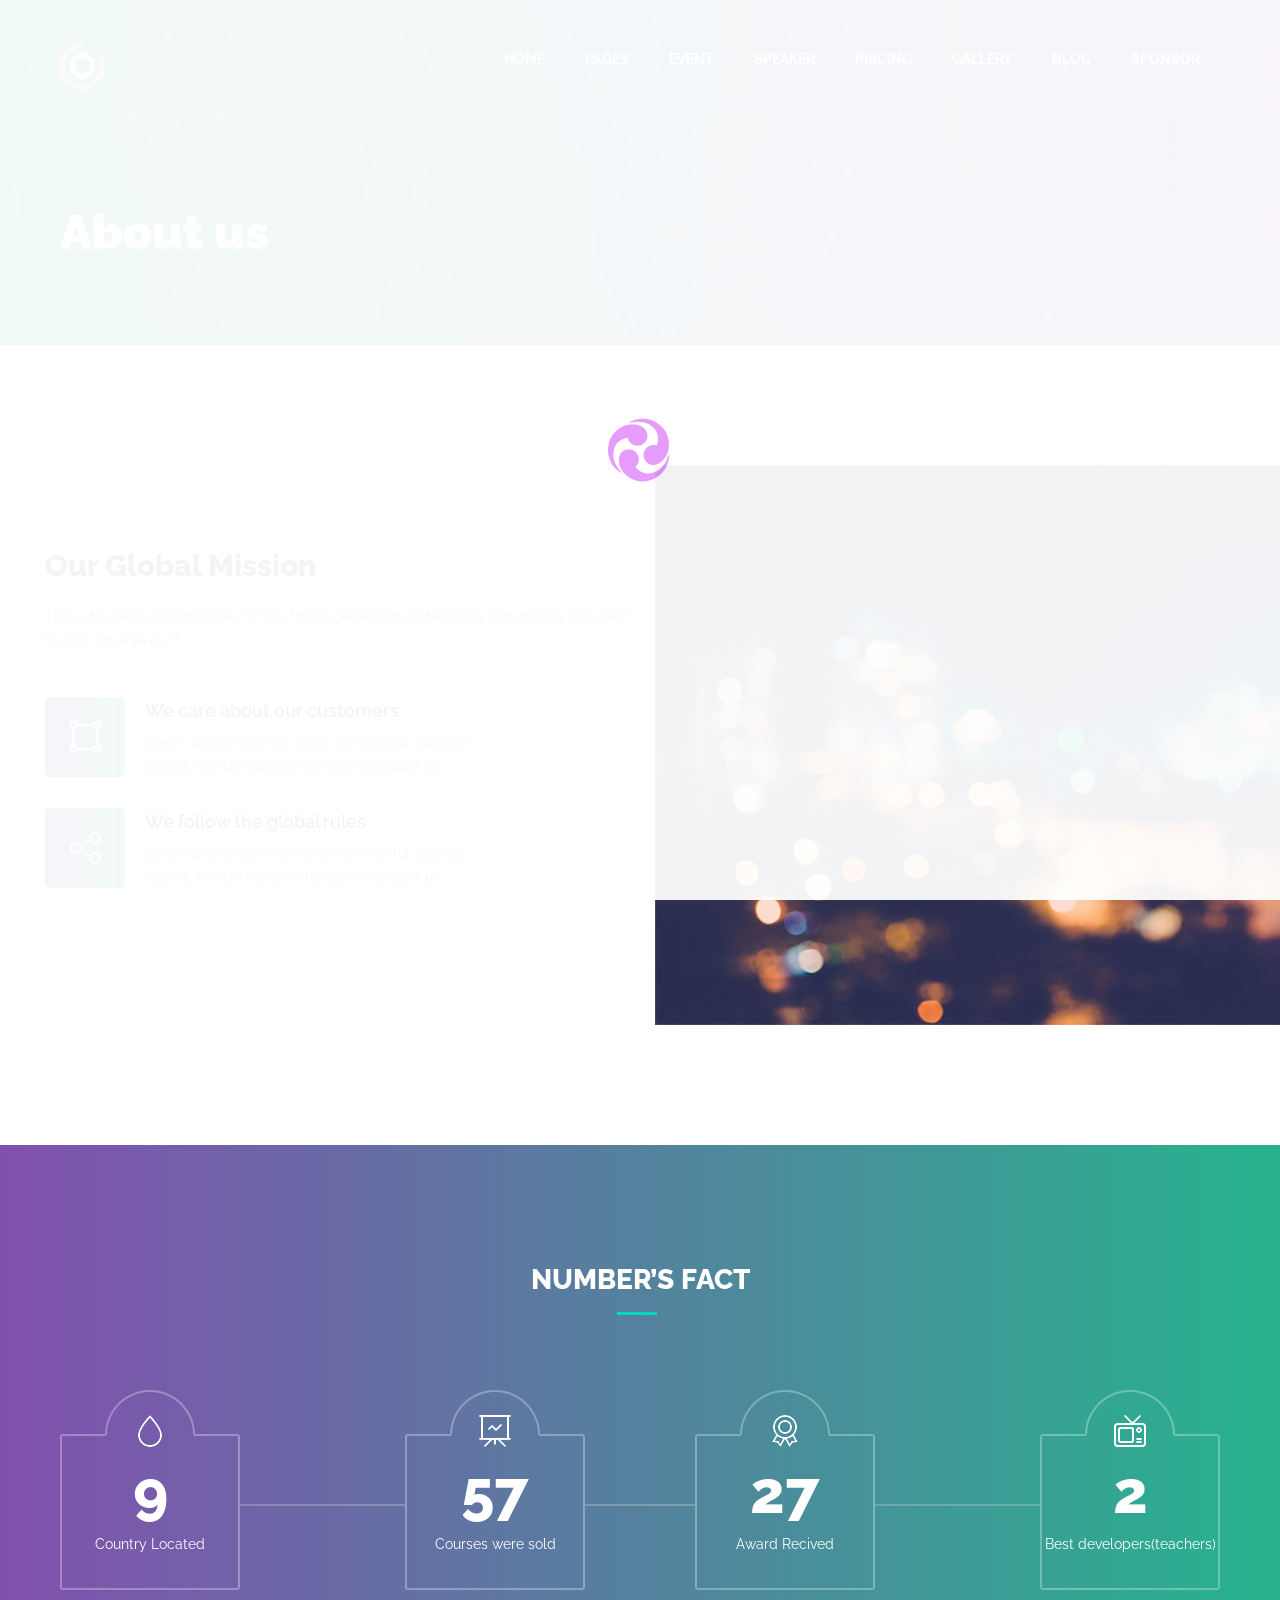
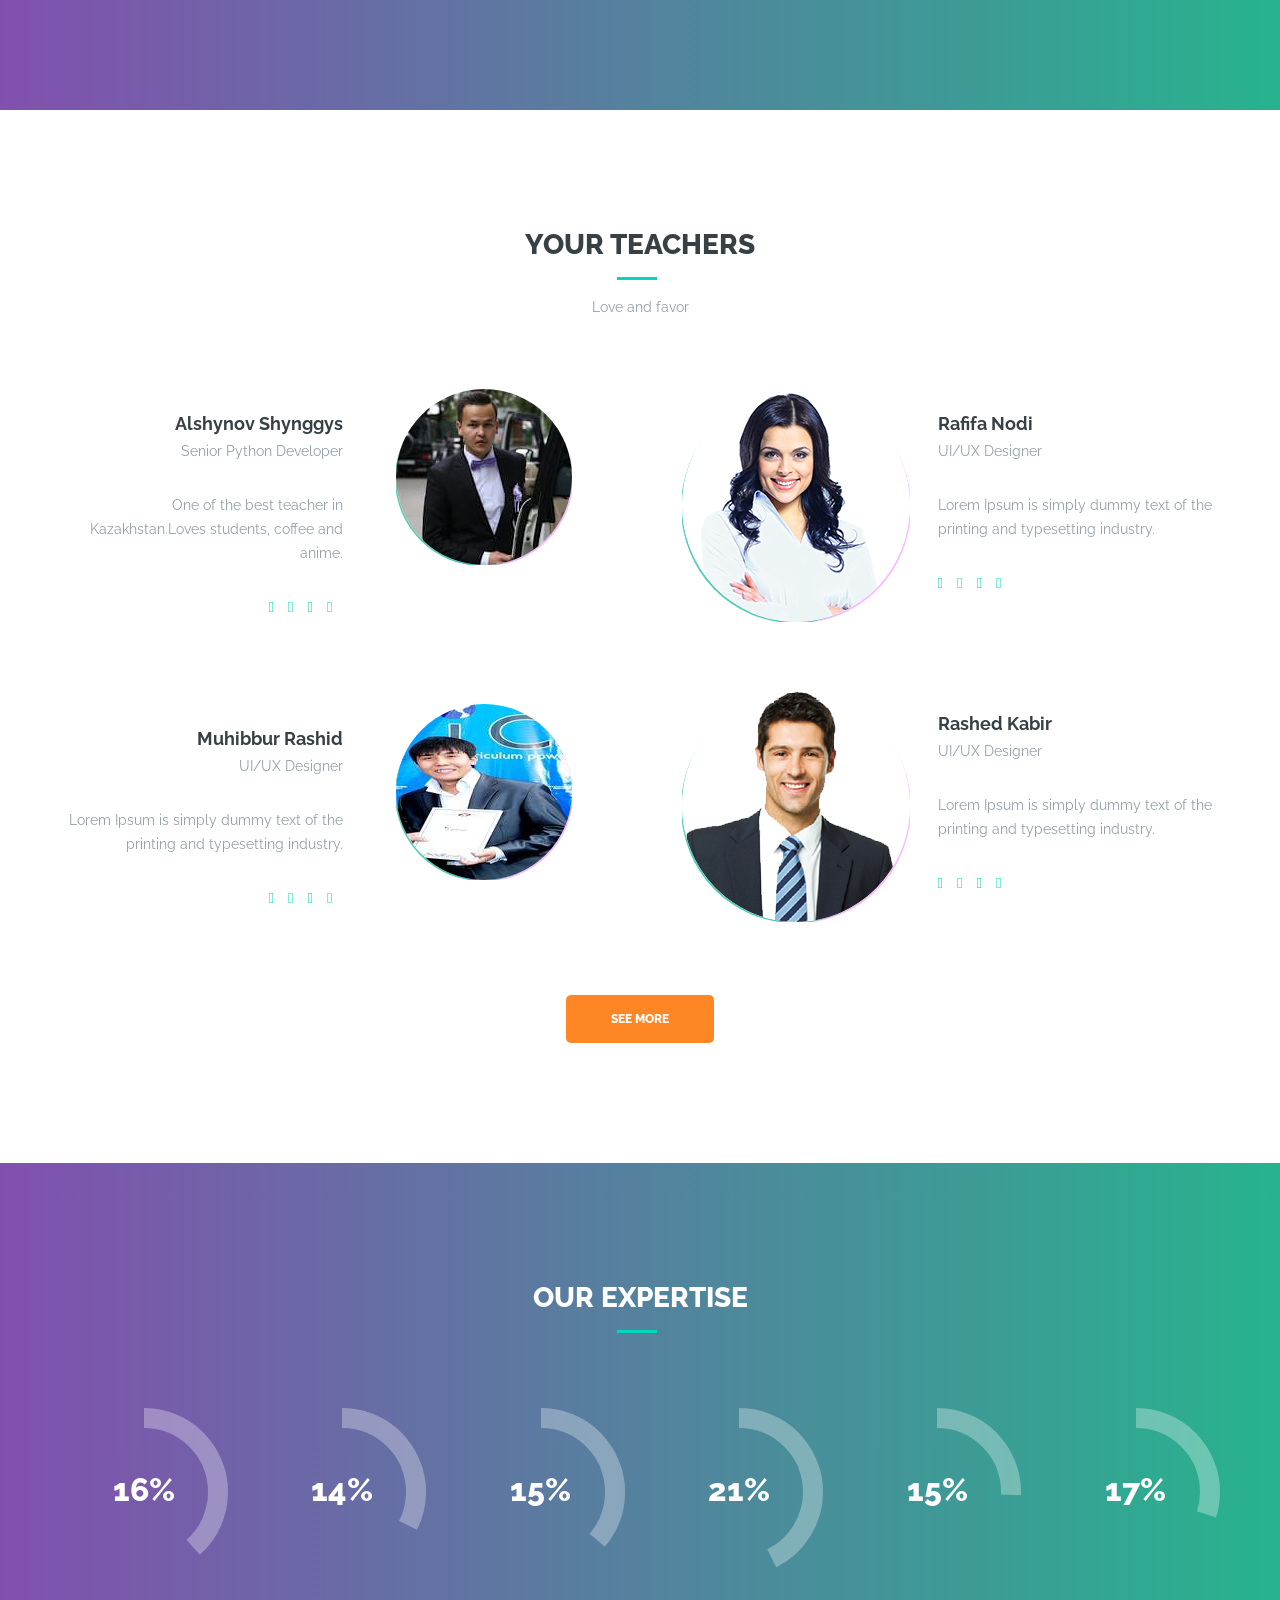
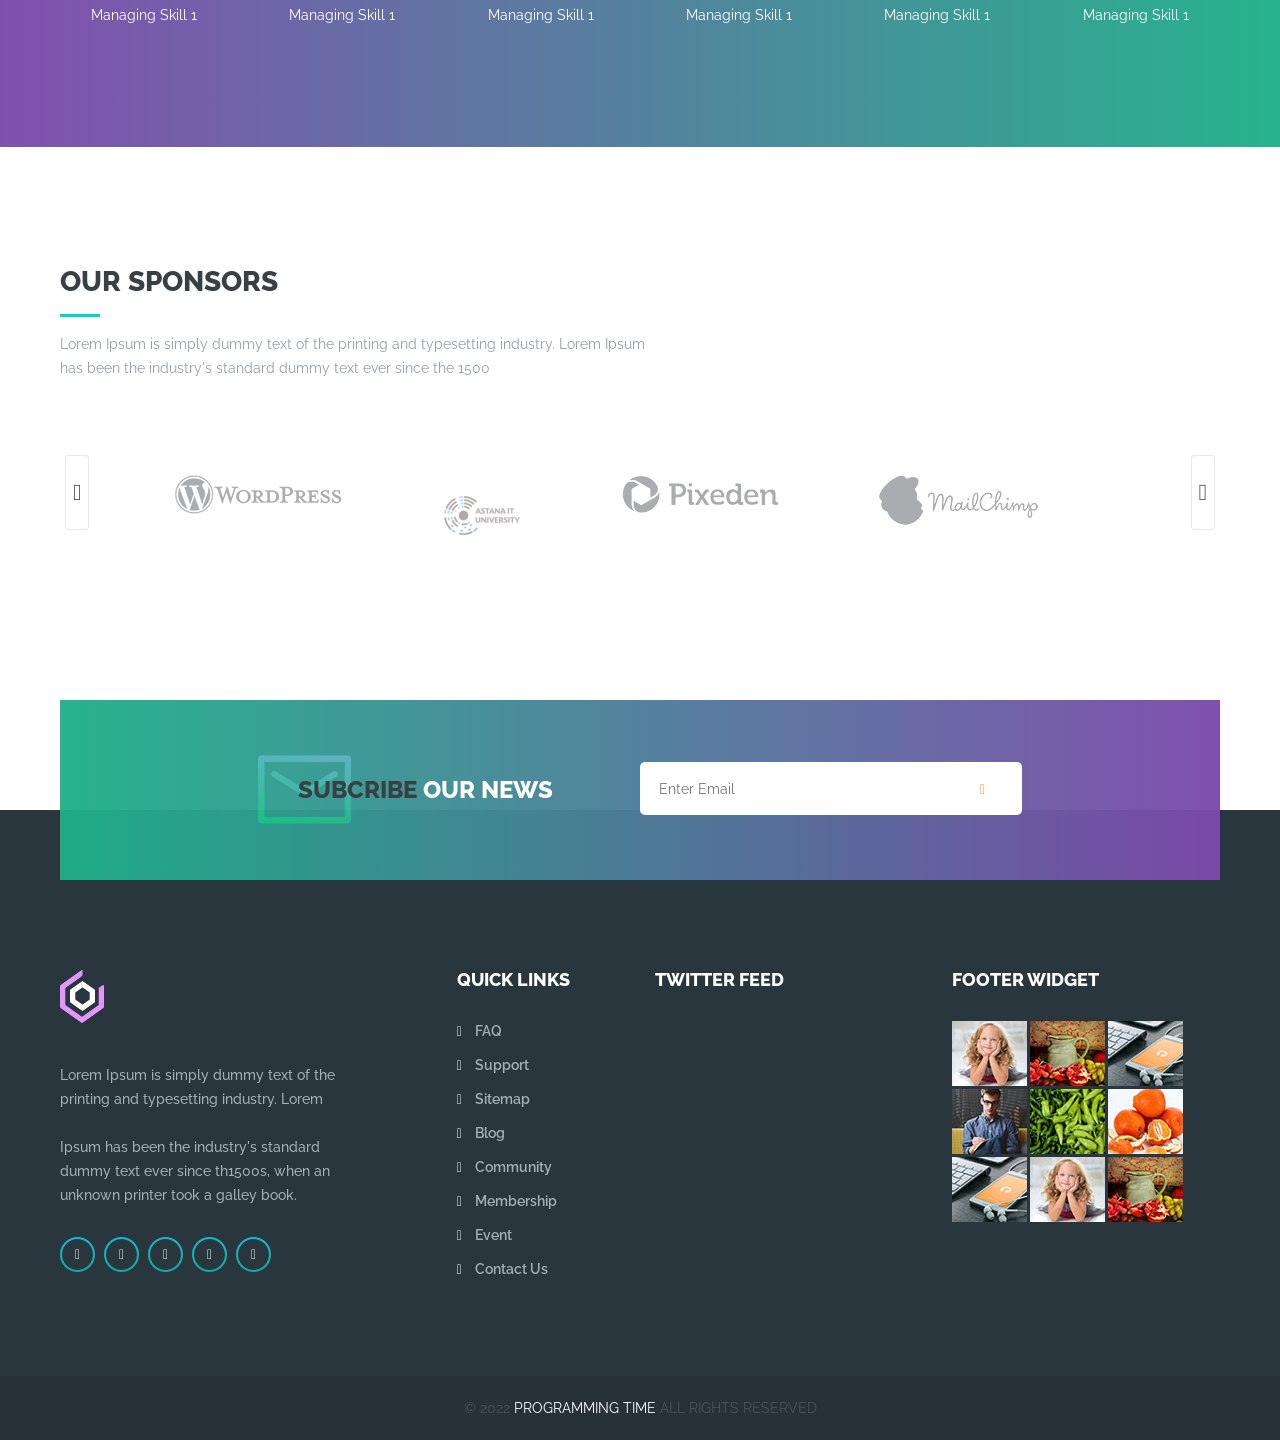
==== commit e671a013: "changes1" ====
--- a/Final/event_time/about-us.html
+++ b/Final/event_time/about-us.html
@@ -3,7 +3,7 @@
 <head>
 	<meta charset="UTF-8">
 	<title>Eduprog.kz</title>
-	
+	<link rel="icon" type="image/x-icon" href="img/resources/logo.png">
 	<!-- Responsive Meta Tag -->
 	<meta name="viewport" content="width=device-width, initial-scale=1">
 
